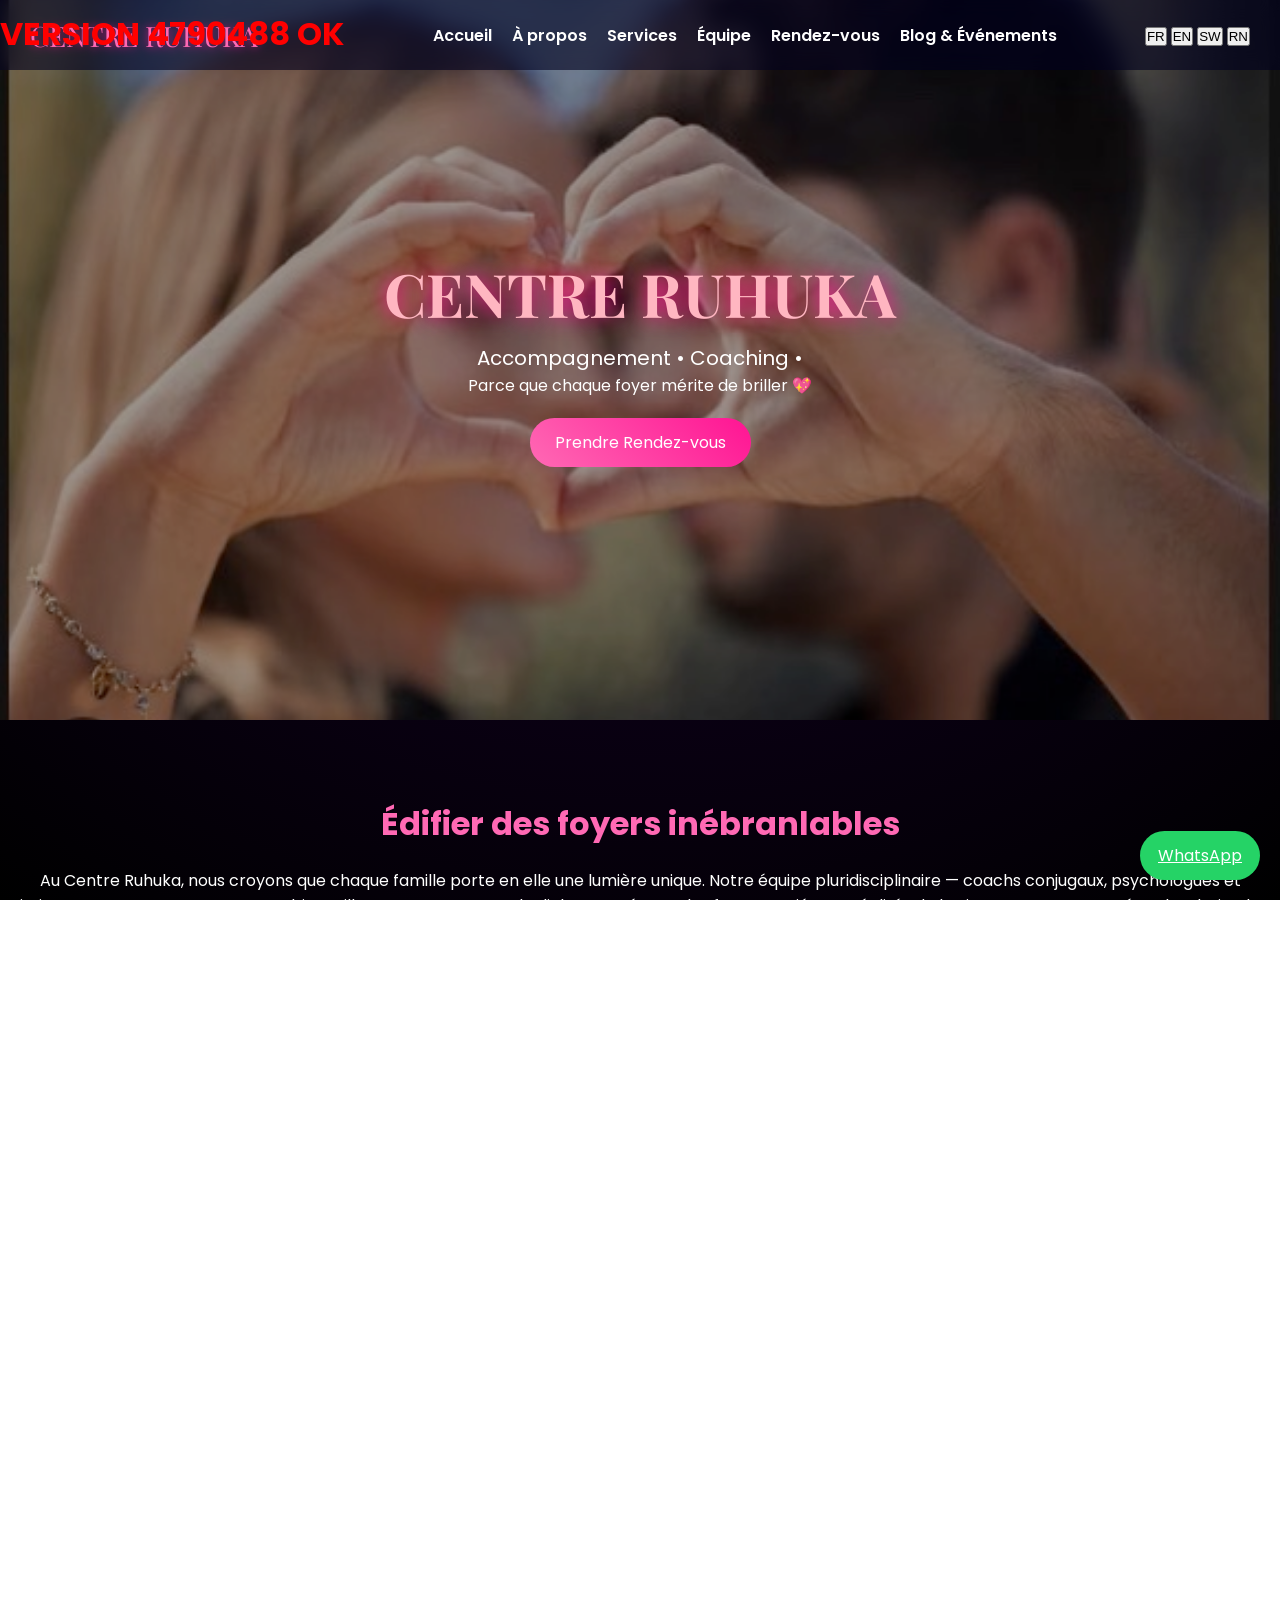
==== index.html @ 12a38047 "test version display" ====
<!DOCTYPE html>
<html lang="fr">
<head>
<meta charset="UTF-8">
<meta name="viewport" content="width=device-width, initial-scale=1.0">
<title data-i18n="page_title">CENTRE_RUHUKA – Le Sanctuaire de l'Amour</title>
<link rel="stylesheet" href="style.css">
<link href="https://fonts.googleapis.com/css2?family=Playfair+Display:wght@700&family=Poppins:wght@400;600&display=swap" rel="stylesheet">
</head>

<body>
<canvas id="particles"></canvas>

<header class="navbar">

  <div class="logo">CENTRE RUHUKA</div>

  <!-- 🍔 HAMBURGER -->
  <div class="hamburger" id="hamburger">
    <span></span>
    <span></span>
    <span></span>
  </div>

  <nav id="nav-menu">
    <ul>
      <li><a href="index.html" data-i18n="nav_home">Accueil</a></li>
      <li><a href="about.html" data-i18n="nav_about">À propos</a></li>
      <li><a href="services.html" data-i18n="nav_services">Services</a></li>
      <li><a href="team.html" data-i18n="nav_team">Équipe</a></li>
      <li><a href="appointment.html" class="btn-nav" data-i18n="nav_appointment">Rendez-vous</a></li>
      <li><a href="blog.html" data-i18n="nav_blog">Blog</a></li>
    </ul>
  </nav>

  <!-- 🌍 LANGUES (INCHANGÉ) -->
  <div class="lang-switch">
    <button onclick="setLang('fr')">FR</button>
    <button onclick="setLang('en')">EN</button>
    <button onclick="setLang('sw')">SW</button>
    <button onclick="setLang('rn')">RN</button>
  </div>

</header>

<section class="hero">
  <img src="images/african-love-hands.jpg" alt="Couple amoureux" class="hero-img">
  <div class="hero-overlay"></div>

  <div class="hero-text">

    <h1 class="romantic-title" data-i18n="hero_title">CENTRE RUHUKA</h1>

    <!-- 💥 IMPORTANT: garde vide mais sécurisé -->
    <p class="typed-text"></p>

    <p class="hero-tagline" data-i18n="hero_tagline"></p>

    <a href="appointment.html" class="btn-primary" data-i18n="hero_button">
      Prendre Rendez-vous
    </a>

  </div>
</section>

<section class="fade-in">
  <h2 data-i18n="intro_title"></h2>
  <p data-i18n="intro_text"></p>

  <h2 data-i18n="intro_why"></h2>
  <p data-i18n="why_us_text"></p>
</section>

<section class="fade-in">
  <h2 data-i18n="services_title"></h2>

  <div class="service-list">
    <div class="service-item">
      <h3 data-i18n="services_marriage"></h3>
      <p data-i18n="services_marriage_text"></p>
    </div>

    <div class="service-item">
      <h3 data-i18n="services_couple"></h3>
      <p data-i18n="services_couple_text"></p>
    </div>

    <div class="service-item">
      <h3 data-i18n="services_reconstruction"></h3>
      <p data-i18n="services_reconstruction_text"></p>
    </div>
  </div>
</section>


<footer>
<div class="socials">
  <a href="https://www.facebook.com/profile.php?id=61569261083594" target="_blank" rel="noopener noreferrer">Facebook</a>
  <a href="https://www.instagram.com/centreruhuka/" target="_blank" rel="noopener noreferrer">Instagram</a>
  <a href="https://x.com/centreruhuka" target="_blank" rel="noopener noreferrer">X</a>
</div>


<p>© 2026 Centre_Ruhuka. Tous droits réservés.</p>
<a href="https://wa.me/25779993164" class="btn-floating">WhatsApp</a>
</footer>

<script src="script.js"></script>
</body>
</html>
<h1 style="color:red;position:fixed;top:10px;z-index:9999">
  VERSION 4790488 OK
</h1>
---- style.css ----
/* =========================
   RESET GLOBAL
========================= */

* {
  margin: 0;
  padding: 0;
  box-sizing: border-box;
}

html, body {
  height: 100%;
  scroll-behavior: smooth;
  overflow-x: hidden;
}

body {
  font-family: 'Poppins', sans-serif;
  background: radial-gradient(circle at top, #1a0033, #000);
  color: white;
  display: flex;
  flex-direction: column;
  animation: pageLoad 0.8s ease-out;
}

main {
  flex: 1;
  margin-top: 80px;
}

/* =========================
   PARTICLES FIX
========================= */

#particles {
  position: fixed;
  top: 0;
  left: 0;
  width: 100%;
  height: 100%;
  z-index: -1;
}

/* =========================
   NAVBAR
========================= */

.navbar {
  position: fixed;
  top: 0;
  width: 100%;
  height: 70px;
  display: flex;
  justify-content: space-between;
  align-items: center;
  padding: 15px 30px;
  background: rgba(0,0,30,0.6);
  backdrop-filter: blur(10px);
  z-index: 1000;
}

.logo {
  font-family: 'Playfair Display', serif;
  font-size: 28px;
  color: #ff69b4;
  text-shadow: 0 0 10px #ff1493;
}

.navbar ul {
  display: flex;
  gap: 20px;
  list-style: none;
}

.navbar a {
  color: white;
  text-decoration: none;
  font-weight: 600;
  position: relative;
}

/* hover underline */
.navbar a::after {
  content: "";
  position: absolute;
  bottom: -3px;
  left: 0;
  width: 0%;
  height: 2px;
  background: #ff69b4;
  transition: 0.3s;
}

.navbar a:hover::after {
  width: 100%;
}

/* =========================
   HERO
========================= */

.hero {
  position: relative;
  min-height: 80vh;
  display: flex;
  align-items: center;
  justify-content: center;
  overflow: hidden;
}

.hero-img {
  position: absolute;
  width: 100%;
  height: 100%;
  object-fit: cover;
  z-index: 1;
}

.hero-overlay {
  position: absolute;
  width: 100%;
  height: 100%;
  background: rgba(0,0,0,0.4);
  z-index: 2;
}

.hero-text {
  position: relative;
  z-index: 3;
  text-align: center;
  padding: 20px;
  animation: heroFade 1.2s ease-out;
}

.romantic-title {
  font-size: 60px;
  font-family: 'Playfair Display', serif;
  color: #ffb6c1;
  text-shadow: 0 0 20px #ff1493;
  animation: glow 2s infinite alternate;
}

.typed-text {
  font-size: 20px;
  margin-top: 10px;
}

/* =========================
   BUTTONS
========================= */

.btn-primary {
  display: inline-block;
  margin-top: 20px;
  padding: 12px 25px;
  background: linear-gradient(45deg, #ff69b4, #ff1493);
  border-radius: 50px;
  color: white;
  text-decoration: none;
  transition: 0.3s;
}

.btn-primary:hover {
  transform: scale(1.05);
}

/* =========================
   SECTIONS
========================= */

section {
  padding: 80px 20px;
  text-align: center;
}

h2 {
  font-size: 32px;
  color: #ff69b4;
  margin-bottom: 20px;
}

/* =========================
   CARDS (SERVICES / BLOG / TEAM)
========================= */

.service-list,
.team-list,
.blog-container {
  display: flex;
  gap: 20px;
  justify-content: center;
  flex-wrap: wrap;
}

.service-item,
.blog-card,
.team-member {
  background: rgba(255,255,255,0.05);
  backdrop-filter: blur(10px);
  border-radius: 15px;
  padding: 20px;
  transition: 0.4s;
}

.service-item:hover,
.blog-card:hover,
.team-member:hover {
  transform: translateY(-10px);
  box-shadow: 0 20px 40px rgba(255,20,147,0.4);
}

/* =========================
   TEAM
========================= */

.team-member {
  width: 220px;
  text-align: center;
}

.team-member img {
  width: 150px;
  height: 150px;
  border-radius: 50%;
  object-fit: cover;
  border: 3px solid #ff69b4;
  transition: 0.5s;
}

.team-member:hover img {
  transform: scale(1.1);
}

/* =========================
   FORM
========================= */

.appointment-form {
  max-width: 500px;
  margin: auto;
  display: flex;
  flex-direction: column;
  gap: 12px;
}

input, select, textarea {
  padding: 12px;
  border-radius: 8px;
  border: none;
  outline: none;
}

.appointment-form button {
  background: #ff1493;
  color: white;
  padding: 12px;
  border-radius: 30px;
  border: none;
  cursor: pointer;
}

/* =========================
   FOOTER
========================= */

footer {
  text-align: center;
  padding: 30px;
  background: rgba(0,0,20,0.8);
  margin-top: 50px;
}

/* =========================
   WHATSAPP BUTTON
========================= */

.btn-floating {
  position: fixed;
  bottom: 20px;
  right: 20px;
  background: #25D366;
  padding: 12px 18px;
  border-radius: 50px;
  color: white;
  animation: pulse 1.5s infinite;
}

/* =========================
   ANIMATIONS
========================= */

@keyframes glow {
  from { text-shadow: 0 0 10px #ff1493; }
  to { text-shadow: 0 0 25px #ff69b4; }
}

@keyframes heroFade {
  from { opacity: 0; transform: translateY(40px); }
  to { opacity: 1; transform: translateY(0); }
}

@keyframes pageLoad {
  from { opacity: 0; transform: scale(1.02); }
  to { opacity: 1; transform: scale(1); }
}

@keyframes pulse {
  0% { transform: scale(1); }
  50% { transform: scale(1.1); }
  100% { transform: scale(1); }
}

/* =========================
   MOBILE
========================= */

@media (max-width: 768px) {

  .navbar ul {
    flex-direction: column;
    display: none;
  }

  .romantic-title {
    font-size: 32px;
  }

  .service-list,
  .team-list,
  .blog-container {
    flex-direction: column;
    align-items: center;
  }

  section {
    padding: 50px 20px;
  }
}
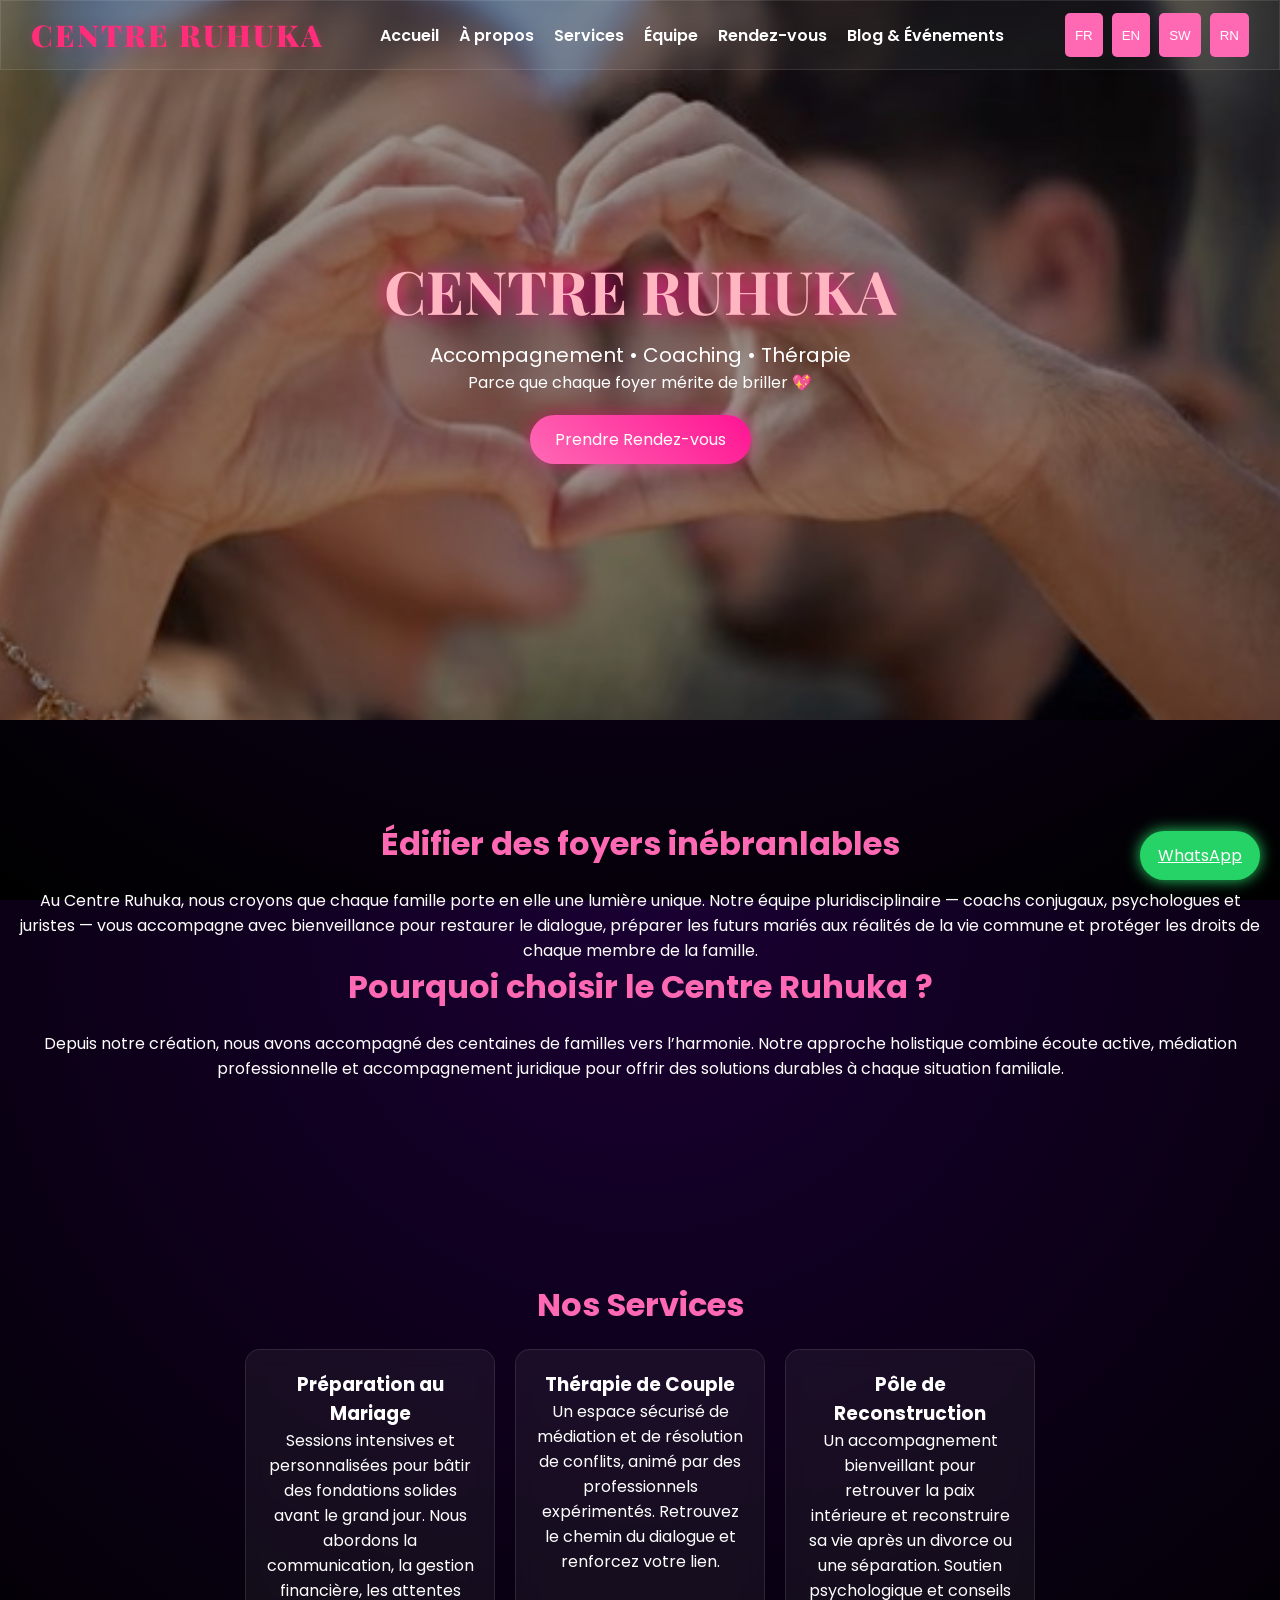
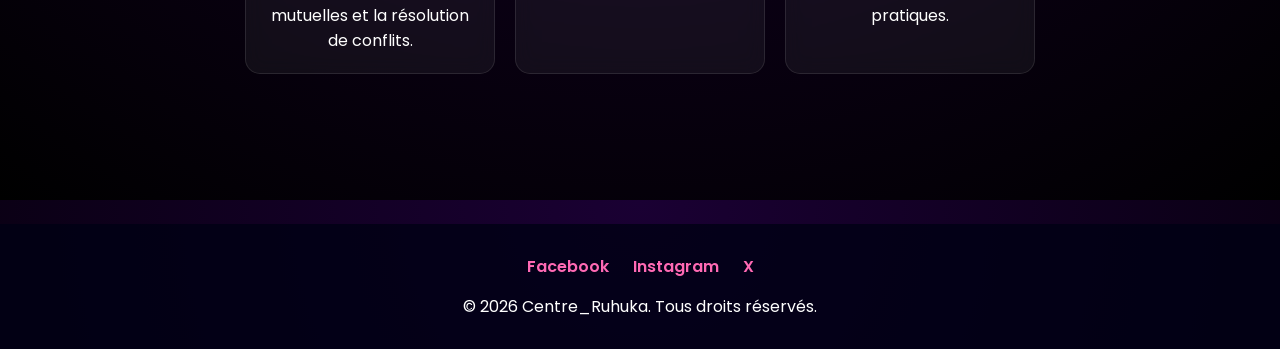
==== commit f92c253e: "remove test version" ====
--- a/index.html
+++ b/index.html
@@ -108,6 +108,3 @@
 <script src="script.js"></script>
 </body>
 </html>
-<h1 style="color:red;position:fixed;top:10px;z-index:9999">
-  VERSION 4790488 OK
-</h1>
--- a/style.css
+++ b/style.css
@@ -1,37 +1,4 @@
-/* =========================
-   RESET GLOBAL
-========================= */
-
-* {
-  margin: 0;
-  padding: 0;
-  box-sizing: border-box;
-}
-
-html, body {
-  height: 100%;
-  scroll-behavior: smooth;
-  overflow-x: hidden;
-}
-
-body {
-  font-family: 'Poppins', sans-serif;
-  background: radial-gradient(circle at top, #1a0033, #000);
-  color: white;
-  display: flex;
-  flex-direction: column;
-  animation: pageLoad 0.8s ease-out;
-}
-
-main {
-  flex: 1;
-  margin-top: 80px;
-}
-
-/* =========================
-   PARTICLES FIX
-========================= */
-
+/* FIX CANVAS GAP */
 #particles {
   position: fixed;
   top: 0;
@@ -39,83 +6,124 @@
   width: 100%;
   height: 100%;
   z-index: -1;
-}
-
-/* =========================
-   NAVBAR
-========================= */
-
-.navbar {
-  position: fixed;
-  top: 0;
-  width: 100%;
+}.navbar {
   height: 70px;
-  display: flex;
-  justify-content: space-between;
-  align-items: center;
-  padding: 15px 30px;
-  background: rgba(0,0,30,0.6);
-  backdrop-filter: blur(10px);
-  z-index: 1000;
-}
-
-.logo {
-  font-family: 'Playfair Display', serif;
-  font-size: 28px;
-  color: #ff69b4;
-  text-shadow: 0 0 10px #ff1493;
-}
-
-.navbar ul {
-  display: flex;
-  gap: 20px;
-  list-style: none;
-}
-
-.navbar a {
-  color: white;
-  text-decoration: none;
-  font-weight: 600;
-  position: relative;
-}
-
-/* hover underline */
-.navbar a::after {
-  content: "";
-  position: absolute;
-  bottom: -3px;
-  left: 0;
-  width: 0%;
-  height: 2px;
-  background: #ff69b4;
-  transition: 0.3s;
-}
-
-.navbar a:hover::after {
-  width: 100%;
-}
-
-/* =========================
-   HERO
-========================= */
-
+}/* RESET */
+*{
+  margin:0;
+  padding:0;
+  box-sizing:border-box;
+}
+
+body{
+  font-family:'Poppins',sans-serif;
+  background: radial-gradient(circle at top, #1a0033, #000);
+  color:white;
+  overflow-x:hidden;
+}
+html, body{
+  height:100%;
+}
+
+body{
+  display:flex;
+  flex-direction:column;
+}
+main{
+  flex:1;
+}
+
+/* NAVBAR */
+.navbar{
+  position:fixed;
+  top:0;
+  width:100%;
+  display:flex;
+  justify-content:space-between;
+  align-items:center;
+  padding:15px 30px;
+  backdrop-filter:blur(10px);
+  background:rgba(0,0,30,0.6);
+  z-index:1000;
+}
+
+.logo{
+  font-family:'Playfair Display',serif;
+  font-size:28px;
+  color:#ff69b4;
+  text-shadow:0 0 10px #ff1493;
+}
+
+.navbar ul{
+  display:flex;
+  gap:20px;
+  list-style:none;
+}
+
+.navbar a{
+  color:white;
+  text-decoration:none;
+  font-weight:600;
+  position:relative;
+  transition:0.4s;
+}
+
+/* LIGHT EFFECT */
+.navbar a::before{
+  content:'';
+  position:absolute;
+  width:0%;
+  height:100%;
+  left:0;
+  top:0;
+  background:linear-gradient(120deg,transparent,rgba(255,105,180,0.6),transparent);
+  transition:0.4s;
+}
+
+.navbar a:hover::before{
+  width:100%;
+}
+
+.navbar a:hover{
+  color:#ff69b4;
+  text-shadow:0 0 10px #ff1493;
+}
+
+/* LANG */
+.lang-switch button{
+  margin-left:5px;
+  padding:5px 10px;
+  border:none;
+  border-radius:5px;
+  background:#ff69b4;
+  color:white;
+  cursor:pointer;
+}
+
+/* HERO */
+/* HERO SAFE FIX */
 .hero {
   position: relative;
-  min-height: 80vh;
+  width: 100%;
+  min-height: 80vh; /* 🔥 pas 100vh (évite bug) */
   display: flex;
   align-items: center;
   justify-content: center;
   overflow: hidden;
 }
 
+/* IMAGE */
 .hero-img {
   position: absolute;
+  top: 0;
+  left: 0;
   width: 100%;
   height: 100%;
   object-fit: cover;
   z-index: 1;
 }
 
+/* OVERLAY */
 .hero-overlay {
   position: absolute;
   width: 100%;
@@ -124,215 +132,1163 @@
   z-index: 2;
 }
 
+/* TEXTE */
 .hero-text {
   position: relative;
   z-index: 3;
   text-align: center;
+  color: white;
   padding: 20px;
-  animation: heroFade 1.2s ease-out;
-}
-
-.romantic-title {
-  font-size: 60px;
-  font-family: 'Playfair Display', serif;
-  color: #ffb6c1;
-  text-shadow: 0 0 20px #ff1493;
-  animation: glow 2s infinite alternate;
-}
-
-.typed-text {
-  font-size: 20px;
-  margin-top: 10px;
-}
-
-/* =========================
-   BUTTONS
-========================= */
-
+}
+
+.romantic-title{
+  font-size:60px;
+  font-family:'Playfair Display',serif;
+  color:#ffb6c1;
+  text-shadow:0 0 20px #ff1493;
+}
+
+.typed-text{
+  font-size:20px;
+  margin-top:10px;
+}
+
+/* BUTTON */
+.btn-primary{
+  display:inline-block;
+  margin-top:20px;
+  padding:12px 25px;
+  background:linear-gradient(45deg,#ff69b4,#ff1493);
+  border-radius:50px;
+  color:white;
+  text-decoration:none;
+  transition:0.3s;
+  box-shadow:0 0 15px rgba(255,20,147,0.5);
+}
+
+.btn-primary:hover{
+  transform:scale(1.1);
+  box-shadow:0 0 30px rgba(255,20,147,1);
+}
+
+/* SECTIONS */
+section{
+  padding:100px 20px;
+  text-align:center;
+}
+
+h2{
+  font-size:32px;
+  color:#ff69b4;
+  margin-bottom:20px;
+}
+
+/* SERVICES */
+.service-list{
+  display:flex;
+  gap:20px;
+  justify-content:center;
+  flex-wrap:wrap;
+}
+
+.service-item{
+  background:rgba(255,105,180,0.1);
+  padding:20px;
+  border-radius:15px;
+  width:250px;
+  transition:0.3s;
+}
+
+.service-item:hover{
+  transform:translateY(-10px);
+  box-shadow:0 0 20px #ff1493;
+}
+
+/* TEAM */
+.team-list{
+  display:flex;
+  gap:20px;
+  flex-wrap:wrap;
+  justify-content:center;
+}
+
+.team-member{
+  width:200px;
+}
+
+.team-member img{
+  width:150px;
+  height:150px;
+  border-radius:50%;
+  object-fit:cover;
+  border:3px solid #ff69b4;
+  box-shadow:0 0 15px #ff1493;
+}
+
+.team-member h3{
+  margin-top:10px;
+  color:#ffb6c1;
+}
+
+/* FORM */
+.appointment-form{
+  max-width:500px;
+  margin:auto;
+  display:flex;
+  flex-direction:column;
+  gap:10px;
+}
+
+.appointment-form input,
+.appointment-form select,
+.appointment-form textarea{
+  padding:10px;
+  border-radius:8px;
+  border:none;
+}
+
+.appointment-form button{
+  background:#ff1493;
+  color:white;
+  padding:12px;
+  border:none;
+  border-radius:30px;
+}
+
+/* FOOTER */
+footer{
+  text-align:center;
+  padding:20px;
+}
+
+/* SOCIAL */
+.socials a{
+  margin:0 10px;
+  color:#ff69b4;
+}
+
+/* WHATSAPP */
+.btn-floating{
+  position:fixed;
+  bottom:20px;
+  right:20px;
+  background:#25D366;
+  padding:12px 18px;
+  border-radius:50px;
+  color:white;
+  animation:pulse 1.5s infinite;
+}
+
+@keyframes pulse{
+  0%{transform:scale(1);}
+  50%{transform:scale(1.1);}
+  100%{transform:scale(1);}
+}
+
+/* MOBILE */
+@media(max-width:768px){
+  .navbar ul{
+    flex-direction:column;
+  }
+
+  .romantic-title{
+    font-size:35px;
+  }
+
+  .service-list,
+  .team-list{
+    flex-direction:column;
+    align-items:center;
+  }
+}
+footer{
+  text-align:center;
+  padding:30px 20px;
+  background:rgba(0,0,20,0.8);
+  margin-top:50px;
+}
+
+.socials{
+  margin-bottom:15px;
+}
+
+.socials a{
+  margin:0 10px;
+  color:#ff69b4;
+  text-decoration:none;
+  font-weight:600;
+  transition:0.3s;
+}
+
+.socials a:hover{
+  color:white;
+  text-shadow:0 0 10px #ff1493;
+}
+html, body{
+  height:100%;
+}
+
+body{
+  display:flex;
+  flex-direction:column;
+}
+
+main{
+  flex:1;
+}
+.team-member img{
+  transition:0.4s;
+}
+
+.team-member img:hover{
+  transform:scale(1.2);
+  box-shadow:0 0 20px #ff1493;
+}
+@media(max-width:768px){
+
+.navbar{
+  flex-direction:column;
+  gap:10px;
+}
+
+.navbar ul{
+  flex-direction:column;
+  align-items:center;
+}
+
+.service-list,
+.team-list{
+  flex-direction:column;
+  align-items:center;
+}
+
+}
+.appointment-form{
+  max-width:500px;
+  margin:auto;
+  display:flex;
+  flex-direction:column;
+  gap:12px;
+}
+
+.appointment-form input,
+.appointment-form select,
+.appointment-form textarea{
+  padding:12px;
+  border-radius:8px;
+  border:none;
+  outline:none;
+}
+
+.appointment-form button{
+  background:#ff1493;
+  color:white;
+  padding:12px;
+  border:none;
+  border-radius:30px;
+  cursor:pointer;
+  transition:0.3s;
+}
+
+.appointment-form button:hover{
+  transform:scale(1.05);
+  background:#ff69b4;
+}
+.team-list{
+  display:flex;
+  gap:30px;
+  flex-wrap:wrap;
+  justify-content:center;
+}
+
+.team-member{
+  background:rgba(255,105,180,0.08);
+  padding:20px;
+  border-radius:20px;
+  width:220px;
+  text-align:center;
+  transition:0.4s;
+  backdrop-filter:blur(10px);
+}
+
+.team-member:hover{
+  transform:translateY(-10px) scale(1.03);
+  box-shadow:0 0 25px #ff1493;
+}
+
+/* IMAGE STYLE */
+.team-img{
+  overflow:hidden;
+  border-radius:50%;
+  width:150px;
+  height:150px;
+  margin:auto;
+}
+
+.team-img img{
+  width:100%;
+  height:100%;
+  object-fit:cover;
+  transition:0.5s;
+}
+
+/* 🔥 HOVER ZOOM */
+.team-member:hover img{
+  transform:scale(1.2);
+}
+
+/* NAME */
+.team-member h3{
+  margin-top:15px;
+  color:#ffb6c1;
+}
+
+/* TEXT */
+.team-member p{
+  font-size:14px;
+  opacity:0.9;
+}
+.blog-container{
+  display:flex;
+  gap:20px;
+  flex-wrap:wrap;
+  justify-content:center;
+  margin-top:30px;
+}
+
+.blog-card{
+  background:rgba(255,105,180,0.08);
+  padding:20px;
+  border-radius:15px;
+  width:250px;
+  transition:0.4s;
+  backdrop-filter:blur(10px);
+}
+
+.blog-card:hover{
+  transform:translateY(-10px);
+  box-shadow:0 0 20px #ff1493;
+}
+
+.blog-card h3{
+  color:#ffb6c1;
+  margin-bottom:10px;
+}
+
+.blog-card p{
+  font-size:14px;
+  opacity:0.9;
+}
+/* =========================
+   ✨ FADE IN ANIMATION
+========================= */
+
+.fade-in{
+  opacity:0;
+  transform:translateY(30px);
+  transition:all 0.8s ease-out;
+}
+
+.fade-in.show{
+  opacity:1;
+  transform:translateY(0);
+}
+
+/* =========================
+   🌟 SMOOTH PAGE EFFECT
+========================= */
+
+html{
+  scroll-behavior:smooth;
+}
+
+/* =========================
+   💎 HOVER GLOBAL EFFECT
+========================= */
+
+.service-item,
+.blog-card,
+.team-member{
+  transition:0.4s ease;
+}
+
+/* glow effect */
+.service-item:hover,
+.blog-card:hover,
+.team-member:hover{
+  transform:translateY(-10px) scale(1.03);
+  box-shadow:0 0 25px rgba(255,20,147,0.6);
+}
+
+/* =========================
+   ⚡ BUTTON ANIMATION
+========================= */
+
+button, .btn-primary{
+  transition:0.3s ease;
+}
+
+button:hover, .btn-primary:hover{
+  transform:scale(1.05);
+}
+
+/* =========================
+   💖 FLOATING WHATSAPP PULSE
+========================= */
+
+.btn-floating{
+  animation:pulse 1.5s infinite;
+}
+
+@keyframes pulse{
+  0%{transform:scale(1);}
+  50%{transform:scale(1.1);}
+  100%{transform:scale(1);}
+}
+/* =========================
+   🌟 GLOBAL SMOOTHNESS
+========================= */
+
+html{
+  scroll-behavior:smooth;
+}
+
+/* =========================
+   ✨ PAGE LOAD ANIMATION
+========================= */
+
+body{
+  animation:pageLoad 0.8s ease-out;
+}
+
+@keyframes pageLoad{
+  from{
+    opacity:0;
+    transform:scale(1.02);
+  }
+  to{
+    opacity:1;
+    transform:scale(1);
+  }
+}
+
+/* =========================
+   💎 HERO ANIMATION
+========================= */
+
+.hero-text{
+  animation:heroFade 1.2s ease-out;
+}
+
+@keyframes heroFade{
+  from{
+    opacity:0;
+    transform:translateY(40px);
+  }
+  to{
+    opacity:1;
+    transform:translateY(0);
+  }
+}
+
+/* =========================
+   🔥 FLOATING TITLE EFFECT
+========================= */
+
+.romantic-title{
+  animation:floatTitle 3s ease-in-out infinite;
+}
+
+@keyframes floatTitle{
+  0%{transform:translateY(0px);}
+  50%{transform:translateY(-10px);}
+  100%{transform:translateY(0px);}
+}
+
+/* =========================
+   💖 GLASS CARD WOW
+========================= */
+
+.service-item,
+.blog-card,
+.team-member{
+  backdrop-filter:blur(10px);
+  transition:0.4s;
+  transform:translateY(0);
+}
+
+.service-item:hover,
+.blog-card:hover,
+.team-member:hover{
+  transform:translateY(-12px) scale(1.03);
+  box-shadow:0 10px 30px rgba(255,20,147,0.4);
+}
+
+/* =========================
+   ⚡ BUTTON WOW EFFECT
+========================= */
+
+.btn-primary,
+button{
+  position:relative;
+  overflow:hidden;
+}
+
+.btn-primary::after,
+button::after{
+  content:"";
+  position:absolute;
+  width:0%;
+  height:100%;
+  top:0;
+  left:0;
+  background:rgba(255,255,255,0.2);
+  transition:0.4s;
+}
+
+.btn-primary:hover::after,
+button:hover::after{
+  width:100%;
+}
+
+/* =========================
+   🌈 NAV LINK EFFECT
+========================= */
+
+.navbar a{
+  position:relative;
+}
+
+.navbar a::after{
+  content:"";
+  position:absolute;
+  width:0%;
+  height:2px;
+  bottom:-3px;
+  left:0;
+  background:#ff69b4;
+  transition:0.3s;
+}
+
+.navbar a:hover::after{
+  width:100%;
+}
+
+/* =========================
+   💫 FLOATING WHATSAPP
+========================= */
+
+.btn-floating{
+  animation:pulse 1.5s infinite;
+  box-shadow:0 0 15px #25D366;
+}
+
+@keyframes pulse{
+  0%{transform:scale(1);}
+  50%{transform:scale(1.1);}
+  100%{transform:scale(1);}
+}
+.fade-in{
+  opacity:0;
+  transform:translateY(40px);
+  transition:all 0.8s ease;
+}
+
+.fade-in.show{
+  opacity:1;
+  transform:translateY(0);
+}
+/* =========================
+   🖼️ IMAGE HOVER ZOOM PREMIUM
+========================= */
+
+.team-member img,
+.blog-card img{
+  transition:transform 0.5s ease, box-shadow 0.5s ease;
+  cursor:pointer;
+}
+
+.team-member img:hover,
+.blog-card img:hover{
+  transform:scale(1.1);
+  box-shadow:0 10px 30px rgba(255,20,147,0.6);
+}
+/* =========================
+   💎 GLASS EFFECT
+========================= */
+
+.navbar,
+.service-item,
+.blog-card,
+.team-member{
+  background:rgba(255,255,255,0.05);
+  backdrop-filter:blur(10px);
+  border:1px solid rgba(255,255,255,0.1);
+}
+/* =========================
+   ✨ ANIMATION PREMIUM
+========================= */
+
+.fade-in{
+  opacity:0;
+  transform:translateY(40px);
+  transition:all 0.8s ease;
+}
+
+.fade-in.show{
+  opacity:1;
+  transform:translateY(0);
+}
+/* =========================
+   🔥 TITRE ANIMATION
+========================= */
+
+.romantic-title{
+  animation:glow 2s infinite alternate;
+}
+
+@keyframes glow{
+  from{
+    text-shadow:0 0 10px #ff1493;
+  }
+  to{
+    text-shadow:0 0 25px #ff69b4, 0 0 40px #ff1493;
+  }
+}
+.service-item,
+.blog-card{
+  transition:transform 0.4s ease, box-shadow 0.4s ease;
+}
+
+.service-item:hover,
+.blog-card:hover{
+  transform:translateY(-10px) scale(1.02);
+  box-shadow:0 20px 40px rgba(255,20,147,0.4);
+}
+html{
+  scroll-behavior:smooth;
+}
+.hero img{
+  transform:scale(1.1);
+  transition:transform 5s ease;
+}
+
+.hero:hover img{
+  transform:scale(1.2);
+}
+/* =========================
+   💎 PREMIUM UI EFFECT
+========================= */
+
+/* Smooth scroll global */
+html {
+  scroll-behavior: smooth;
+}
+
+/* Fade + slide luxe */
+.fade-in {
+  opacity: 0;
+  transform: translateY(40px) scale(0.98);
+  transition: all 0.8s cubic-bezier(0.25, 0.8, 0.25, 1);
+}
+
+.fade-in.show {
+  opacity: 1;
+  transform: translateY(0) scale(1);
+}
+
+/* Cards premium */
+.service-card,
+.blog-card,
+.team-card {
+  transition: all 0.4s ease;
+  border-radius: 20px;
+}
+
+.service-card:hover,
+.blog-card:hover,
+.team-card:hover {
+  transform: translateY(-10px) scale(1.02);
+  box-shadow: 0 20px 60px rgba(0,0,0,0.15);
+}
+
+/* Bouton luxe */
 .btn-primary {
-  display: inline-block;
-  margin-top: 20px;
-  padding: 12px 25px;
-  background: linear-gradient(45deg, #ff69b4, #ff1493);
-  border-radius: 50px;
-  color: white;
-  text-decoration: none;
-  transition: 0.3s;
+  transition: all 0.3s ease;
+  border-radius: 30px;
 }
 
 .btn-primary:hover {
   transform: scale(1.05);
-}
-
-/* =========================
-   SECTIONS
-========================= */
-
-section {
-  padding: 80px 20px;
-  text-align: center;
-}
-
-h2 {
-  font-size: 32px;
-  color: #ff69b4;
-  margin-bottom: 20px;
-}
-
-/* =========================
-   CARDS (SERVICES / BLOG / TEAM)
-========================= */
-
-.service-list,
-.team-list,
-.blog-container {
+  box-shadow: 0 10px 30px rgba(255,105,180,0.4);
+}
+
+/* Image hover zoom */
+.team-card img {
+  transition: transform 0.5s ease;
+}
+
+.team-card:hover img {
+  transform: scale(1.1);
+}
+
+/* Hero texte animation */
+.hero-text {
+  animation: fadeHero 1.5s ease forwards;
+}
+
+@keyframes fadeHero {
+  from {
+    opacity: 0;
+    transform: translateY(40px);
+  }
+  to {
+    opacity: 1;
+    transform: translateY(0);
+  }
+}
+/* =========================
+   📱 MOBILE RESPONSIVE PRO
+========================= */
+
+@media (max-width: 768px){
+
+  /* HERO */
+  .hero {
+    height: 90vh;
+  }
+
+  .hero-text {
+    padding: 20px;
+    text-align: center;
+  }
+
+  .romantic-title {
+    font-size: 28px;
+  }
+
+  .typed-text {
+    font-size: 16px;
+  }
+
+  .hero-tagline {
+    font-size: 14px;
+  }
+
+  .btn-primary {
+    padding: 12px 20px;
+    font-size: 14px;
+  }
+
+  /* NAVBAR */
+  header {
+    padding: 10px 15px;
+  }
+
+  nav ul {
+    display: none; /* on prépare menu mobile */
+  }
+
+  /* SECTIONS */
+  section {
+    padding: 40px 20px;
+  }
+
+  h2 {
+    font-size: 22px;
+  }
+
+  /* CARDS (services, blog, team) */
+  .services-container,
+  .blog-container,
+  .team-container {
+    display: flex;
+    flex-direction: column;
+    gap: 20px;
+  }
+
+  .service-card,
+  .blog-card,
+  .team-card {
+    width: 100%;
+  }
+
+  /* FORM */
+  form {
+    display: flex;
+    flex-direction: column;
+    gap: 10px;
+  }
+
+  input, select, textarea {
+    width: 100%;
+    font-size: 14px;
+  }
+
+}
+
+/* =========================
+   📱 EXTRA SMALL DEVICES
+========================= */
+
+@media (max-width: 480px){
+
+  .romantic-title {
+    font-size: 22px;
+  }
+
+  .typed-text {
+    font-size: 14px;
+  }
+
+  .hero-tagline {
+    font-size: 13px;
+  }
+
+  .btn-primary {
+    font-size: 13px;
+  }
+
+}
+img {
+  max-width: 100%;
+  height: auto;
+}
+button, a {
+  min-height: 44px;
+}
+body {
+  overflow-x: hidden;
+}
+/* =========================
+   🚀 FIX ESPACEMENT HEADER HERO
+========================= */
+
+
+/* =========================
+   💎 HEADER PREMIUM LUXE
+========================= */
+
+header {
+  position: fixed;
+  top: 0;
+  left: 0;
+  width: 100%;
+  z-index: 1000;
+
   display: flex;
-  gap: 20px;
   justify-content: center;
-  flex-wrap: wrap;
-}
-
-.service-item,
-.blog-card,
-.team-member {
-  background: rgba(255,255,255,0.05);
-  backdrop-filter: blur(10px);
-  border-radius: 15px;
-  padding: 20px;
-  transition: 0.4s;
-}
-
-.service-item:hover,
-.blog-card:hover,
-.team-member:hover {
-  transform: translateY(-10px);
-  box-shadow: 0 20px 40px rgba(255,20,147,0.4);
-}
-
-/* =========================
-   TEAM
-========================= */
-
-.team-member {
-  width: 220px;
-  text-align: center;
-}
-
-.team-member img {
-  width: 150px;
-  height: 150px;
-  border-radius: 50%;
-  object-fit: cover;
-  border: 3px solid #ff69b4;
-  transition: 0.5s;
-}
-
-.team-member:hover img {
-  transform: scale(1.1);
-}
-
-/* =========================
-   FORM
-========================= */
-
-.appointment-form {
-  max-width: 500px;
-  margin: auto;
+  align-items: center;
+
+  padding: 15px 30px;
+
+  background: rgba(255, 255, 255, 0.6);
+  backdrop-filter: blur(15px);
+  -webkit-backdrop-filter: blur(15px);
+
+  border-bottom: 1px solid rgba(0,0,0,0.05);
+
+  transition: all 0.3s ease;
+}
+
+/* LOGO */
+header .logo {
+  font-weight: bold;
+  font-size: 20px;
+  color: #222;
+  letter-spacing: 1px;
+}
+
+/* NAV */
+header nav ul {
   display: flex;
-  flex-direction: column;
-  gap: 12px;
-}
-
-input, select, textarea {
-  padding: 12px;
-  border-radius: 8px;
-  border: none;
-  outline: none;
-}
-
-.appointment-form button {
-  background: #ff1493;
+  gap: 25px;
+  list-style: none;
+  margin: 0;
+  padding: 0;
+}
+
+header nav ul li a {
+  text-decoration: none;
+  color: #333;
+  font-weight: 500;
+  transition: 0.3s;
+}
+
+header nav ul li a:hover {
+  color: #ff4d8d;
+}
+
+/* BUTTON LANG / CTA */
+header .cta {
+  padding: 8px 16px;
+  border-radius: 20px;
+  background: linear-gradient(135deg, #ff4d8d, #ff8fb3);
   color: white;
-  padding: 12px;
-  border-radius: 30px;
-  border: none;
-  cursor: pointer;
-}
-
-/* =========================
-   FOOTER
-========================= */
-
-footer {
-  text-align: center;
-  padding: 30px;
-  background: rgba(0,0,20,0.8);
-  margin-top: 50px;
-}
-
-/* =========================
-   WHATSAPP BUTTON
-========================= */
-
-.btn-floating {
+  font-weight: bold;
+  transition: 0.3s;
+}
+
+header .cta:hover {
+  transform: scale(1.05);
+}
+
+/* =========================
+   🔥 HEADER SCROLL EFFECT
+========================= */
+
+header.scrolled {
+  background: rgba(255, 255, 255, 0.9);
+  box-shadow: 0 10px 30px rgba(0,0,0,0.08);
+}
+
+header {
   position: fixed;
-  bottom: 20px;
-  right: 20px;
-  background: #25D366;
-  padding: 12px 18px;
-  border-radius: 50px;
-  color: white;
-  animation: pulse 1.5s infinite;
-}
-
-/* =========================
-   ANIMATIONS
-========================= */
-
-@keyframes glow {
-  from { text-shadow: 0 0 10px #ff1493; }
-  to { text-shadow: 0 0 25px #ff69b4; }
-}
-
-@keyframes heroFade {
-  from { opacity: 0; transform: translateY(40px); }
-  to { opacity: 1; transform: translateY(0); }
-}
-
-@keyframes pageLoad {
-  from { opacity: 0; transform: scale(1.02); }
-  to { opacity: 1; transform: scale(1); }
-}
-
-@keyframes pulse {
-  0% { transform: scale(1); }
-  50% { transform: scale(1.1); }
-  100% { transform: scale(1); }
-}
-
-/* =========================
-   MOBILE
-========================= */
-
-@media (max-width: 768px) {
-
-  .navbar ul {
-    flex-direction: column;
-    display: none;
-  }
-
-  .romantic-title {
-    font-size: 32px;
-  }
-
+}
+
+body {
+  padding-top: 0;
+
+}
+header .logo {
+  font-size: 26px;
+  font-weight: 900;
+  color: #0f0f0f;
+
+  letter-spacing: 2px;
+
+  text-shadow:
+    0 1px 0 #fff,
+    0 2px 10px rgba(0,0,0,0.15);
+}
+/* =========================
+   💎 LOGO / TITRE ULTRA PRO
+========================= */
+
+header .logo,
+.header .logo,
+.navbar .logo,
+.main-header .logo {
+  font-size: 30px;
+  font-weight: 900;
+  letter-spacing: 2px;
+
+  color: #ff2d7a; /* rose premium */
+  
+  text-transform: uppercase;
+
+  display: flex;
+  align-items: center;
+
+  text-shadow: 
+    0 2px 10px rgba(255, 45, 122, 0.25),
+    0 2px 20px rgba(0, 0, 0, 0.1);
+
+  transition: all 0.3s ease;
+}
+
+/* Effet hover luxe */
+header .logo:hover {
+  transform: scale(1.05);
+  color: #ff4d9d;
+  text-shadow: 0 0 20px rgba(255, 77, 157, 0.6);
+
+}
+main{
+  margin-top:80px; /* hauteur du header */
+}
+/* =========================
+   🍔 HAMBURGER MENU PRO
+========================= */
+
+/* cacher hamburger desktop */
+.hamburger{
+  display:none;
+  flex-direction:column;
+  cursor:pointer;
+  gap:5px;
+}
+
+.hamburger span{
+  width:25px;
+  height:3px;
+  background:white;
+  transition:0.3s;
+}
+
+/* MOBILE */
+@media (max-width:768px){
+
+  /* show hamburger */
+  .hamburger{
+    display:flex;
+  }
+
+  /* cache menu */
+  nav{
+    position:fixed;
+    top:70px;
+    right:-100%;
+    width:100%;
+    height:100vh;
+    background:rgba(0,0,30,0.95);
+    backdrop-filter:blur(10px);
+    transition:0.4s;
+    display:flex;
+    justify-content:center;
+    align-items:center;
+  }
+
+  nav ul{
+    flex-direction:column;
+    gap:25px;
+    text-align:center;
+  }
+
+  nav ul li a{
+    font-size:20px;
+  }
+
+  /* menu ouvert */
+  nav.active{
+    right:0;
+  }
+
+  /* animation burger */
+  .hamburger.active span:nth-child(1){
+    transform:rotate(45deg) translate(5px,5px);
+  }
+
+  .hamburger.active span:nth-child(2){
+    opacity:0;
+  }
+
+  .hamburger.active span:nth-child(3){
+    transform:rotate(-45deg) translate(6px,-6px);
+  }
+
+}
+/* =========================
+   📱 MOBILE RESPONSIVE CLEAN
+========================= */
+
+@media (max-width:768px){
+
+  html, body{
+    width:100%;
+    overflow-x:hidden;
+  }
+
+  body{
+    padding-top:70px;
+  }
+
+  /* HEADER */
+  .navbar{
+    padding:15px;
+    flex-direction:row;
+    justify-content:space-between;
+    align-items:center;
+  }
+
+  .logo{
+    font-size:20px;
+  }
+
+  /* HAMBURGER */
+  .hamburger{
+    display:flex;
+    z-index:2000;
+  }
+
+  /* NAVIGATION */
+  nav{
+    position:fixed;
+    top:70px;
+    right:-100%;
+    width:100%;
+    height:100vh;
+    background:rgba(0,0,30,0.97);
+    backdrop-filter:blur(12px);
+
+    display:flex;
+    justify-content:center;
+    align-items:center;
+
+    transition:0.4s ease;
+    z-index:1500;
+  }
+
+  nav.active{
+    right:0;
+  }
+
+  nav ul{
+    display:flex;
+    flex-direction:column;
+    gap:25px;
+    text-align:center;
+  }
+
+  nav ul li a{
+    font-size:20px;
+  }
+
+  /* HERO */
+  .hero{
+    min-height:90vh;
+  }
+
+  .hero-text{
+    padding:20px;
+  }
+
+  .romantic-title{
+    font-size:28px;
+    line-height:1.2;
+  }
+
+  .typed-text,
+  .hero-tagline{
+    font-size:15px;
+  }
+
+  /* SECTIONS */
+  section{
+    padding:50px 20px;
+  }
+
+  h2{
+    font-size:24px;
+  }
+
+  /* CARDS */
   .service-list,
   .team-list,
-  .blog-container {
-    flex-direction: column;
-    align-items: center;
-  }
-
-  section {
-    padding: 50px 20px;
-  }
-}+  .blog-container{
+    flex-direction:column;
+    align-items:center;
+  }
+
+  .service-item,
+  .team-member,
+  .blog-card{
+    width:95%;
+    max-width:350px;
+  }
+
+  /* FORM */
+  .appointment-form{
+    width:100%;
+  }
+
+  input,
+  textarea,
+  select{
+    width:100%;
+  }
+
+  /* FOOTER */
+  footer{
+    padding:30px 15px;
+  }
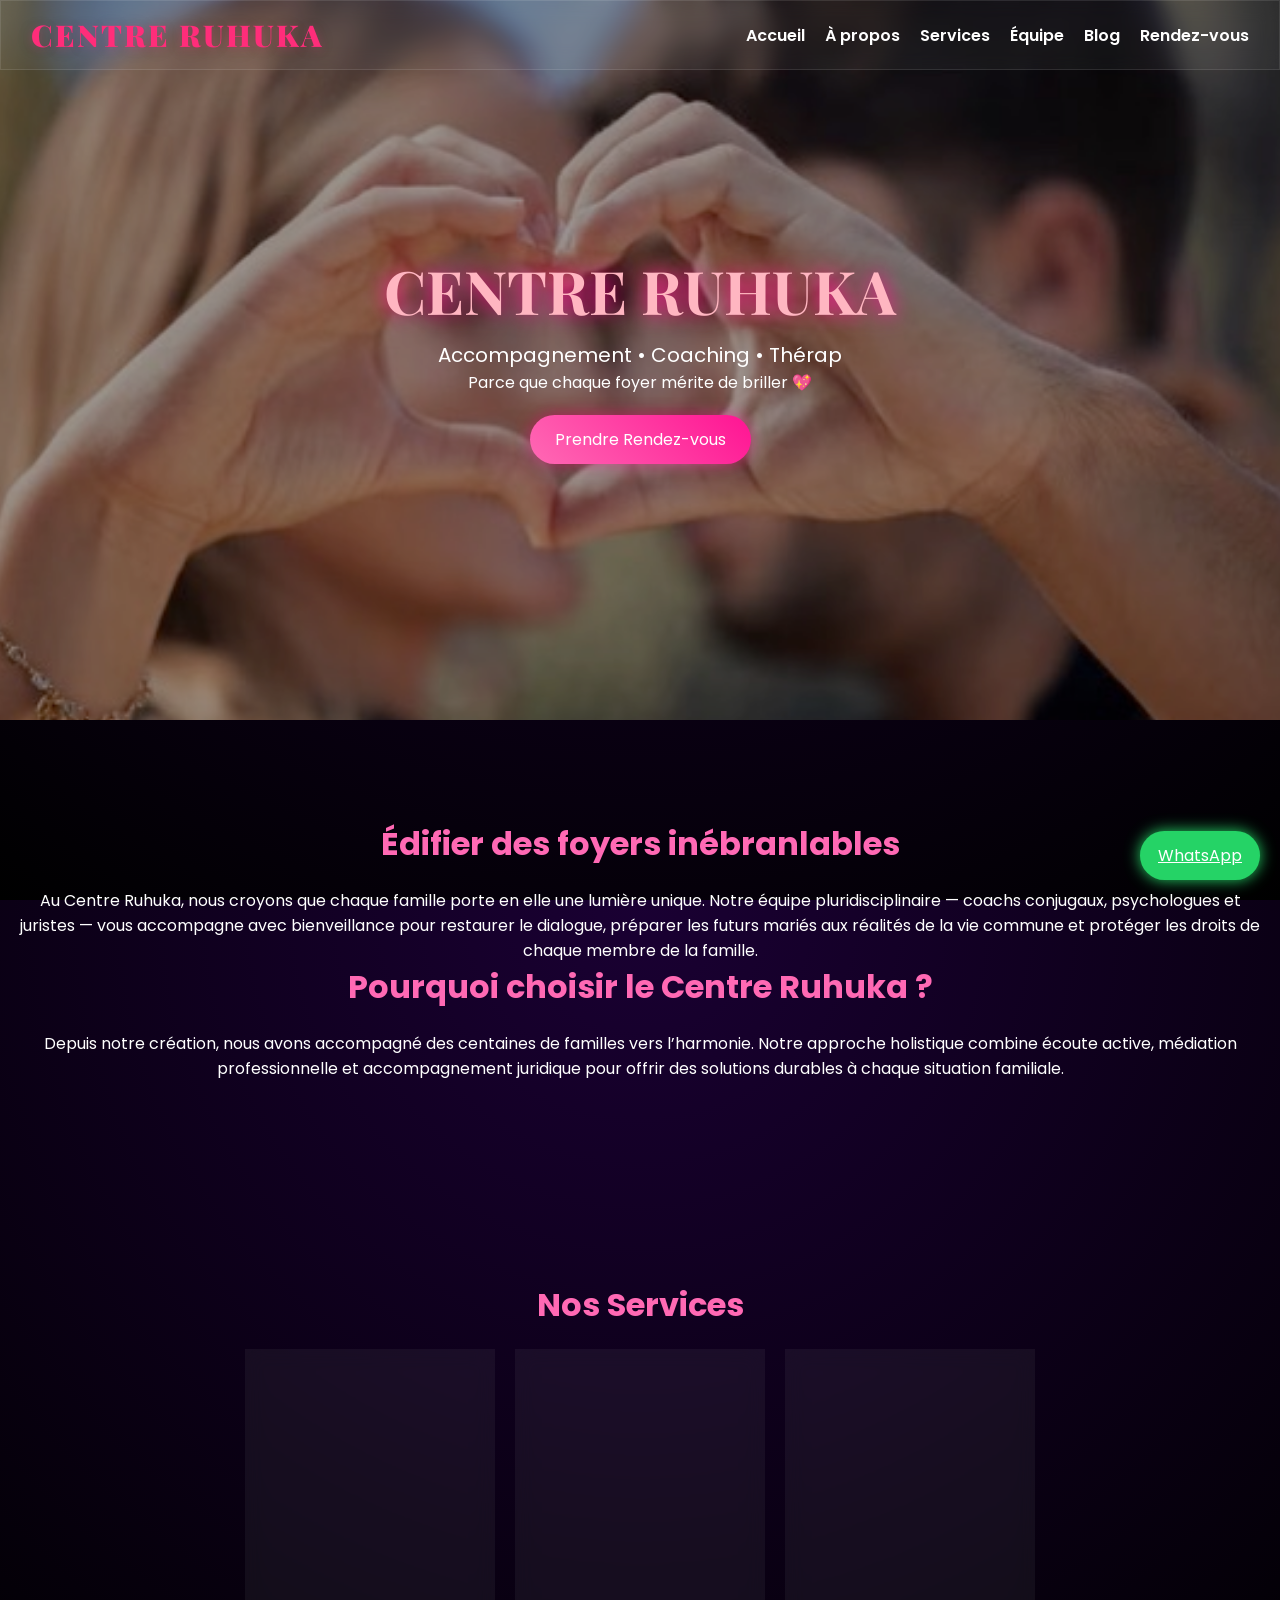
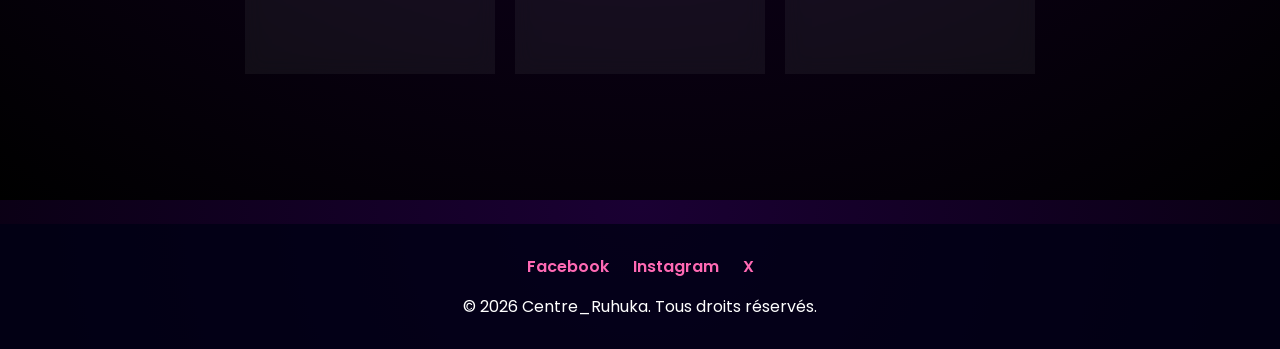
==== commit 1c536103: "fix hamburger menu" ====
--- a/index.html
+++ b/index.html
@@ -7,39 +7,58 @@
 <link rel="stylesheet" href="style.css">
 <link href="https://fonts.googleapis.com/css2?family=Playfair+Display:wght@700&family=Poppins:wght@400;600&display=swap" rel="stylesheet">
 </head>
+<script>
+document.addEventListener("DOMContentLoaded", () => {
+
+  const navToggle = document.querySelector(".menu-toggle");
+  const navMenu = document.querySelector(".navbar nav ul");
+
+  if(navToggle && navMenu){
+    navToggle.addEventListener("click", () => {
+      navMenu.classList.toggle("show-menu");
+    });
+  }
+
+});
+</script>
 
 <body>
+  <script>
+document.addEventListener("DOMContentLoaded", () => {
+  const navToggle = document.querySelector(".menu-toggle");
+  const navMenu = document.querySelector(".navbar nav ul");
+
+  if(navToggle && navMenu){
+    navToggle.addEventListener("click", ()=>{
+      navMenu.classList.toggle("show-menu");
+    });
+  }
+});
+</script>
 <canvas id="particles"></canvas>
 
 <header class="navbar">
 
   <div class="logo">CENTRE RUHUKA</div>
 
-  <!-- 🍔 HAMBURGER -->
+  <!-- HAMBURGER -->
   <div class="hamburger" id="hamburger">
     <span></span>
     <span></span>
     <span></span>
   </div>
 
+  <!-- MENU -->
   <nav id="nav-menu">
     <ul>
-      <li><a href="index.html" data-i18n="nav_home">Accueil</a></li>
-      <li><a href="about.html" data-i18n="nav_about">À propos</a></li>
-      <li><a href="services.html" data-i18n="nav_services">Services</a></li>
-      <li><a href="team.html" data-i18n="nav_team">Équipe</a></li>
-      <li><a href="appointment.html" class="btn-nav" data-i18n="nav_appointment">Rendez-vous</a></li>
-      <li><a href="blog.html" data-i18n="nav_blog">Blog</a></li>
+      <li><a href="index.html">Accueil</a></li>
+      <li><a href="about.html">À propos</a></li>
+      <li><a href="services.html">Services</a></li>
+      <li><a href="team.html">Équipe</a></li>
+      <li><a href="blog.html">Blog</a></li>
+      <li><a href="appointment.html">Rendez-vous</a></li>
     </ul>
   </nav>
-
-  <!-- 🌍 LANGUES (INCHANGÉ) -->
-  <div class="lang-switch">
-    <button onclick="setLang('fr')">FR</button>
-    <button onclick="setLang('en')">EN</button>
-    <button onclick="setLang('sw')">SW</button>
-    <button onclick="setLang('rn')">RN</button>
-  </div>
 
 </header>
 
--- a/style.css
+++ b/style.css
@@ -1292,3 +1292,269 @@
   footer{
     padding:30px 15px;
   }
+}
+/* =========================
+   📱 MOBILE CHROME FIX STABLE
+========================= */
+
+@media (max-width: 768px){
+
+  html, body{
+    overflow-x: hidden !important;
+    width: 100%;
+  }
+
+  body{
+    padding-top: 70px;
+  }
+
+  /* HEADER SAFE */
+  header.navbar{
+    position: fixed;
+    top: 0;
+    left: 0;
+    width: 100%;
+    z-index: 9999;
+  }
+
+  /* NAV MOBILE SAFE */
+  nav{
+    position: fixed;
+    top: 70px;
+    left: 0;
+    width: 100%;
+    height: calc(100vh - 70px);
+    background: rgba(0,0,20,0.98);
+    transform: translateX(100%);
+    transition: 0.3s ease;
+    display: flex;
+    justify-content: center;
+    align-items: center;
+  }
+
+  nav.active{
+    transform: translateX(0);
+  }
+
+  nav ul{
+    display: flex;
+    flex-direction: column;
+    gap: 25px;
+    text-align: center;
+  }
+
+  /* HAMBURGER SAFE */
+  .hamburger{
+    display: flex;
+    z-index: 10000;
+  }
+
+  /* HERO FIX */
+  .hero{
+    min-height: 80vh;
+  }
+
+  .hero-img{
+    object-fit: cover;
+  }
+
+  .hero-text{
+    padding: 20px;
+  }
+
+  .romantic-title{
+    font-size: 28px;
+  }
+
+  /* CARDS SAFE */
+  .service-list,
+  .team-list,
+  .blog-container{
+    flex-direction: column;
+    align-items: center;
+  }
+
+  .service-item,
+  .team-member,
+  .blog-card{
+    width: 95%;
+    max-width: 350px;
+  }
+}/* FORCE MOBILE CLEAN RESET */
+@media (max-width: 768px){
+
+  body{
+    padding-top: 70px !important;
+    overflow-x: hidden !important;
+  }
+
+  header{
+    position: fixed !important;
+    top: 0;
+    left: 0;
+    width: 100%;
+    z-index: 9999;
+  }
+
+  nav{
+    position: fixed !important;
+    top: 70px;
+    left: 0;
+    width: 100%;
+    height: calc(100vh - 70px);
+  }
+}.hamburger{
+  display:none;
+  flex-direction:column;
+  gap:5px;
+  cursor:pointer;
+}
+
+.hamburger span{
+  width:25px;
+  height:3px;
+  background:white;
+}
+
+@media(max-width:768px){
+  .hamburger{
+    display:flex;
+  }
+
+  #nav-menu{
+    position:fixed;
+    top:70px;
+    left:0;
+    width:100%;
+    height:100vh;
+    background:#000;
+    flex-direction:column;
+    display:flex;
+    transform:translateX(100%);
+    transition:0.3s;
+  }
+
+  #nav-menu.active{
+    transform:translateX(0);
+  }
+}/* =================================
+   FINAL MOBILE FIX
+================================= */
+
+.hamburger{
+  display:none;
+  flex-direction:column;
+  gap:5px;
+  cursor:pointer;
+  z-index:99999;
+}
+
+.hamburger span{
+  width:25px;
+  height:3px;
+  background:white;
+}
+
+@media(max-width:768px){
+
+  .hamburger{
+    display:flex;
+  }
+
+  #nav-menu{
+    position:fixed;
+    top:70px;
+    left:0;
+    width:100%;
+    height:calc(100vh - 70px);
+
+    background:#000;
+
+    display:flex;
+    justify-content:center;
+    align-items:center;
+
+    transform:translateX(100%);
+    transition:0.3s ease;
+
+    z-index:9999;
+  }
+
+  #nav-menu.active{
+    transform:translateX(0);
+  }
+
+  #nav-menu ul{
+    display:flex !important;
+    flex-direction:column;
+    gap:25px;
+  }
+
+  #nav-menu ul li a{
+    font-size:22px;
+    color:white;
+  }
+}@media(max-width:768px){
+
+  #nav-menu ul{
+    display:flex !important;
+    flex-direction:column;
+  }
+
+}/* FINAL MOBILE MENU */
+
+.hamburger{
+  display:none;
+  flex-direction:column;
+  gap:5px;
+  cursor:pointer;
+}
+
+.hamburger span{
+  width:28px;
+  height:3px;
+  background:white;
+}
+
+@media(max-width:768px){
+
+  .hamburger{
+    display:flex;
+  }
+
+  #nav-menu{
+    position:fixed;
+    top:70px;
+    left:0;
+    width:100%;
+    height:100vh;
+    background:#120021;
+
+    display:flex;
+    justify-content:center;
+    align-items:center;
+
+    transform:translateX(100%);
+    transition:0.3s ease;
+
+    z-index:9999;
+  }
+
+  #nav-menu.active{
+    transform:translateX(0);
+  }
+
+  #nav-menu ul{
+    display:flex !important;
+    flex-direction:column;
+    gap:25px;
+    list-style:none;
+  }
+
+  #nav-menu a{
+    color:white;
+    font-size:22px;
+    text-decoration:none;
+  }
+
+}
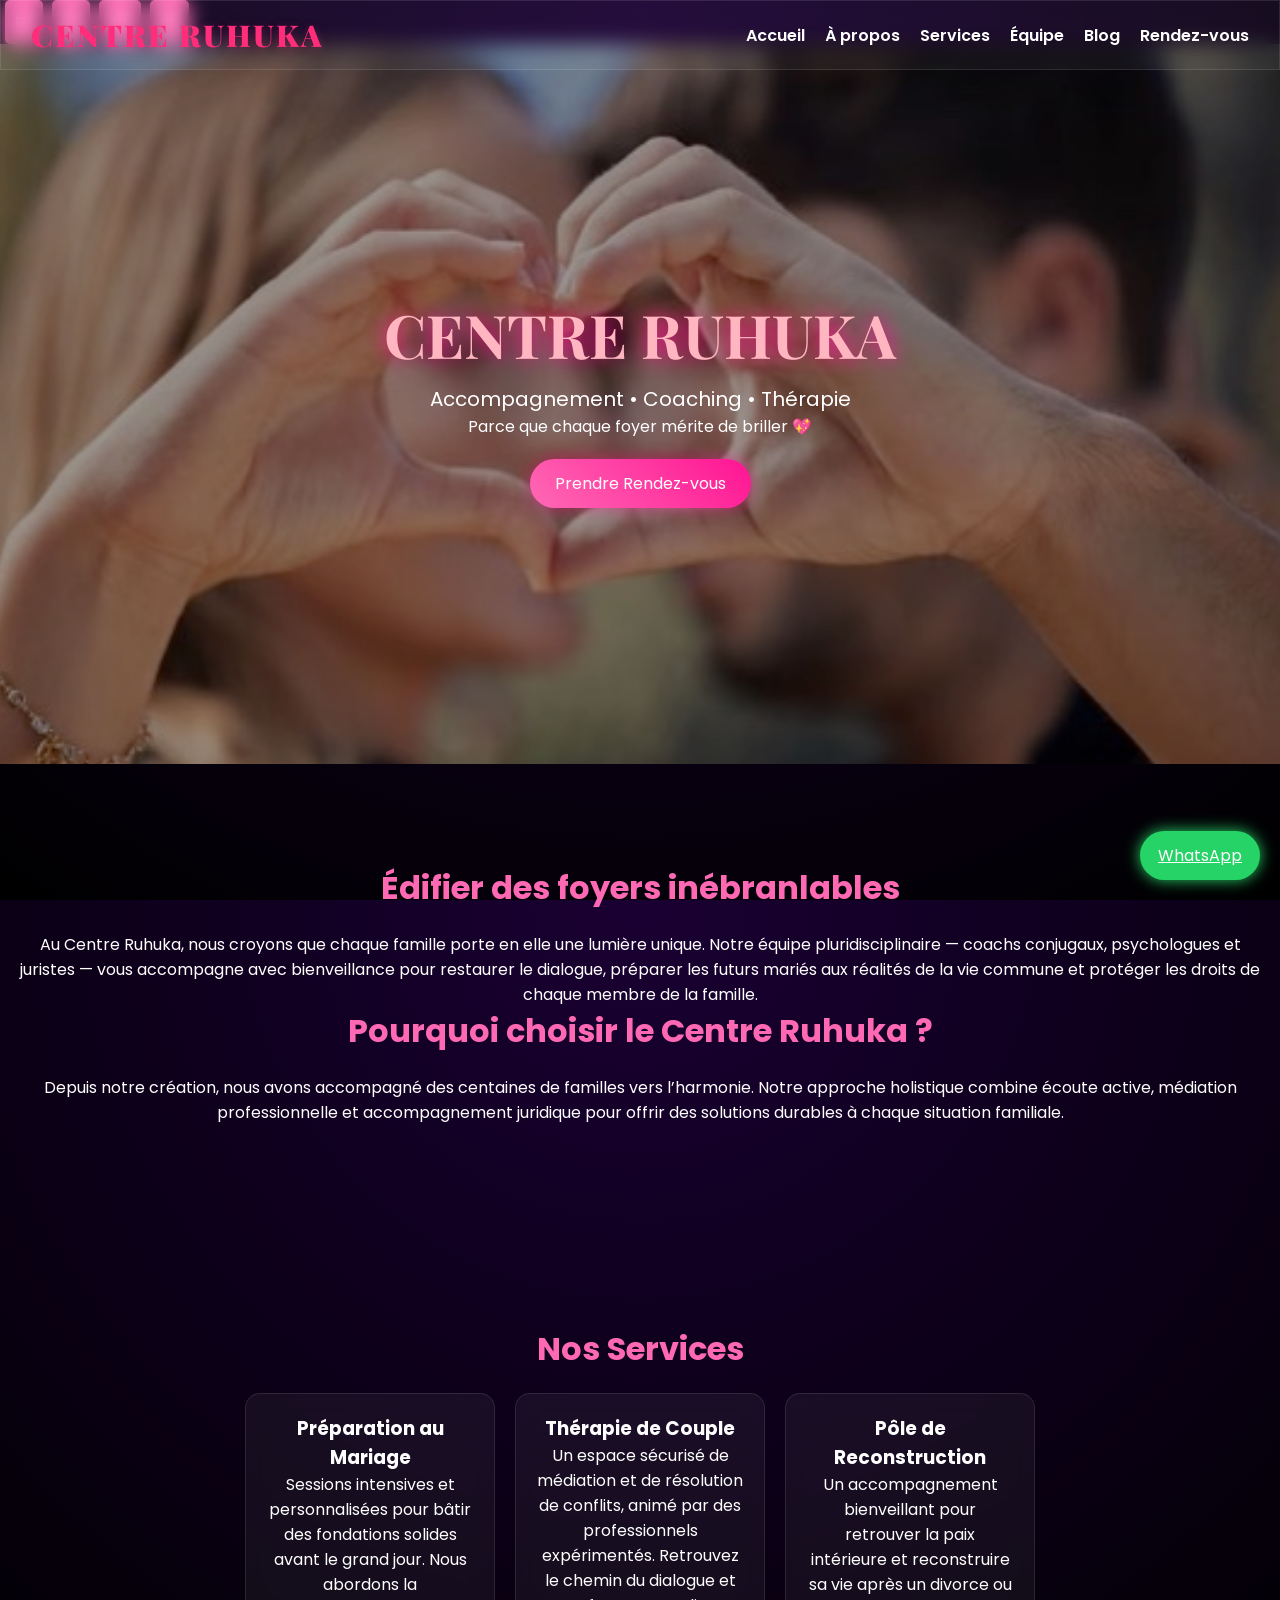
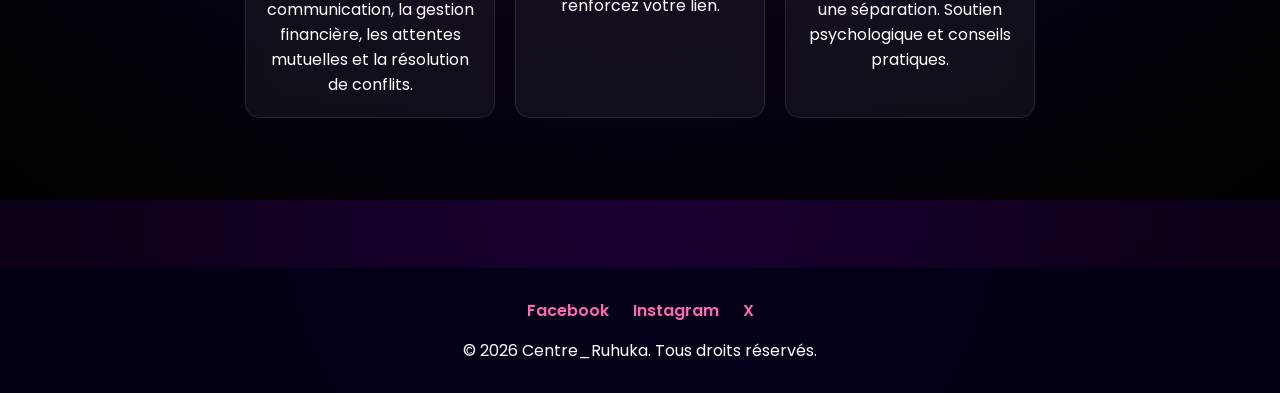
==== commit 4e97b66a: "Fix mobile hamburger menu and language menu" ====
--- a/index.html
+++ b/index.html
@@ -8,34 +8,15 @@
 <link href="https://fonts.googleapis.com/css2?family=Playfair+Display:wght@700&family=Poppins:wght@400;600&display=swap" rel="stylesheet">
 </head>
 <script>
-document.addEventListener("DOMContentLoaded", () => {
-
-  const navToggle = document.querySelector(".menu-toggle");
-  const navMenu = document.querySelector(".navbar nav ul");
-
-  if(navToggle && navMenu){
-    navToggle.addEventListener("click", () => {
-      navMenu.classList.toggle("show-menu");
-    });
-  }
-
-});
-</script>
-
-<body>
-  <script>
-document.addEventListener("DOMContentLoaded", () => {
-  const navToggle = document.querySelector(".menu-toggle");
-  const navMenu = document.querySelector(".navbar nav ul");
-
-  if(navToggle && navMenu){
-    navToggle.addEventListener("click", ()=>{
-      navMenu.classList.toggle("show-menu");
-    });
-  }
-});
+  
 </script>
 <canvas id="particles"></canvas>
+<div class="lang-switch">
+  <button onclick="setLang('fr')">FR</button>
+  <button onclick="setLang('en')">EN</button>
+  <button onclick="setLang('sw')">SW</button>
+  <button onclick="setLang('rn')">RN</button>
+</div>
 
 <header class="navbar">
 
--- a/style.css
+++ b/style.css
@@ -1557,4 +1557,77 @@
     text-decoration:none;
   }
 
+}/* =================================
+   FINAL WORKING MOBILE MENU
+================================= */
+
+@media(max-width:768px){
+
+  .hamburger{
+    display:flex;
+    flex-direction:column;
+    gap:5px;
+    cursor:pointer;
+    z-index:10001;
+  }
+
+  .hamburger span{
+    width:28px;
+    height:3px;
+    background:white;
+    border-radius:10px;
+  }
+
+  #nav-menu{
+    position:fixed;
+    top:70px;
+    left:0;
+
+    width:100%;
+    height:calc(100vh - 70px);
+
+    background:rgba(0,0,20,0.98);
+
+    display:flex;
+    justify-content:center;
+    align-items:center;
+
+    transform:translateX(100%);
+    transition:0.3s ease;
+
+    z-index:10000;
+  }
+
+  #nav-menu.active{
+    transform:translateX(0);
+  }
+
+  #nav-menu ul{
+    display:flex !important;
+    flex-direction:column;
+    gap:25px;
+    list-style:none;
+    padding:0;
+  }
+
+  #nav-menu a{
+    color:white;
+    font-size:22px;
+    text-decoration:none;
+  }
+
+  /* animation X */
+
+  .hamburger.active span:nth-child(1){
+    transform:rotate(45deg) translate(5px,5px);
+  }
+
+  .hamburger.active span:nth-child(2){
+    opacity:0;
+  }
+
+  .hamburger.active span:nth-child(3){
+    transform:rotate(-45deg) translate(7px,-6px);
+  }
+
 }
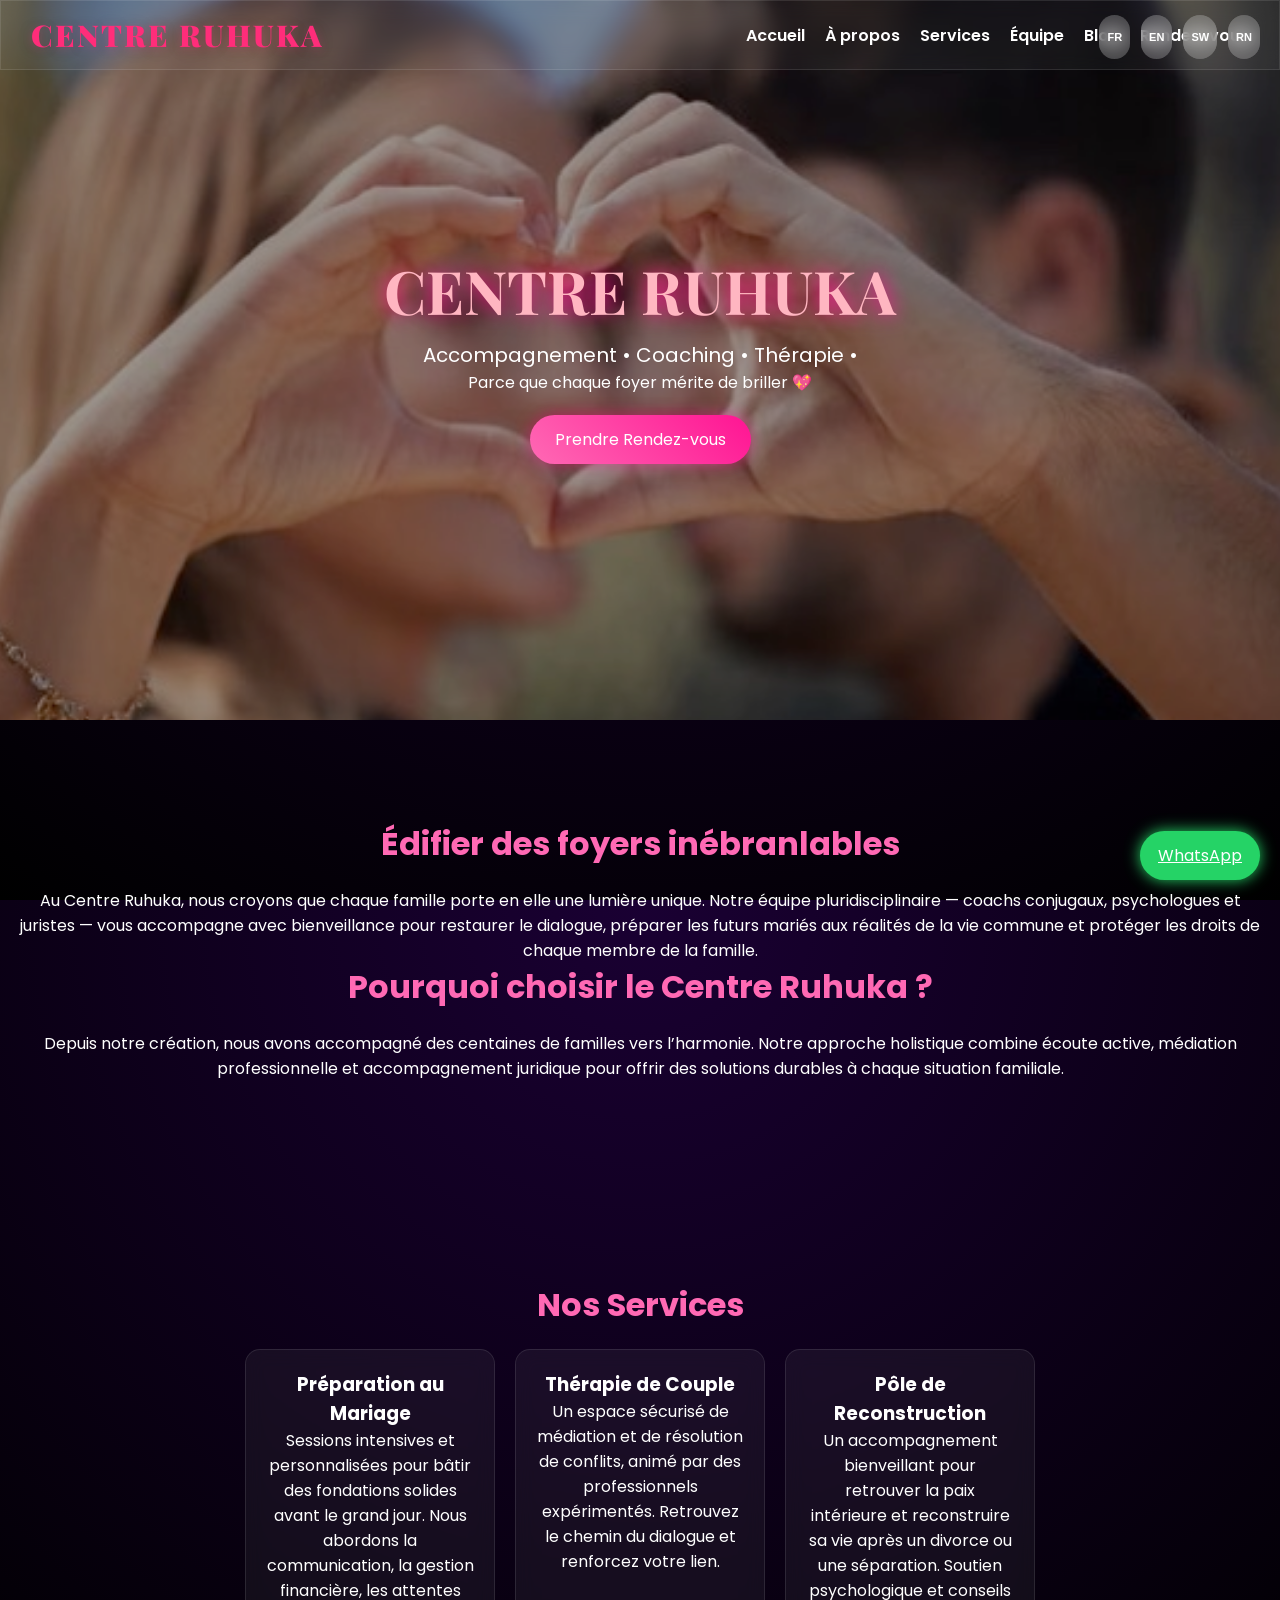
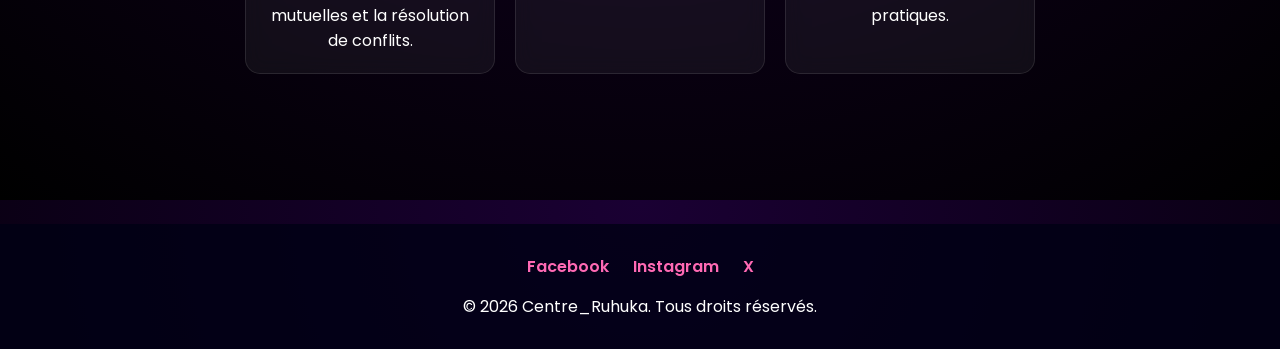
==== commit e080ceed: "Fixed professional language switch position" ====
--- a/index.html
+++ b/index.html
@@ -11,6 +11,12 @@
   
 </script>
 <canvas id="particles"></canvas>
+<div class="lang-switch">
+  <button onclick="setLang('fr')">FR</button>
+  <button onclick="setLang('en')">EN</button>
+  <button onclick="setLang('sw')">SW</button>
+  <button onclick="setLang('rn')">RN</button>
+</div>
 <div class="lang-switch">
   <button onclick="setLang('fr')">FR</button>
   <button onclick="setLang('en')">EN</button>
--- a/style.css
+++ b/style.css
@@ -1630,4 +1630,58 @@
     transform:rotate(-45deg) translate(7px,-6px);
   }
 
+}/* =========================
+   🌍 LANGUAGE SWITCH PRO
+========================= */
+
+.lang-switch{
+  position:absolute;
+  top:15px;
+  right:20px;
+
+  display:flex;
+  gap:6px;
+
+  z-index:99999;
+}
+
+.lang-switch button{
+
+  padding:4px 8px;
+
+  font-size:11px;
+  font-weight:600;
+
+  border:none;
+  border-radius:20px;
+
+  cursor:pointer;
+
+  background:rgba(255,255,255,0.12);
+
+  color:white;
+
+  backdrop-filter:blur(8px);
+
+  transition:0.3s ease;
+}
+
+.lang-switch button:hover{
+  background:#ff1493;
+  transform:translateY(-2px);
+}
+
+/* MOBILE */
+@media(max-width:768px){
+
+  .lang-switch{
+    top:12px;
+    right:60px; /* laisse espace hamburger */
+  }
+
+  .lang-switch button{
+    font-size:10px;
+    padding:3px 7px;
+  }
+
 }
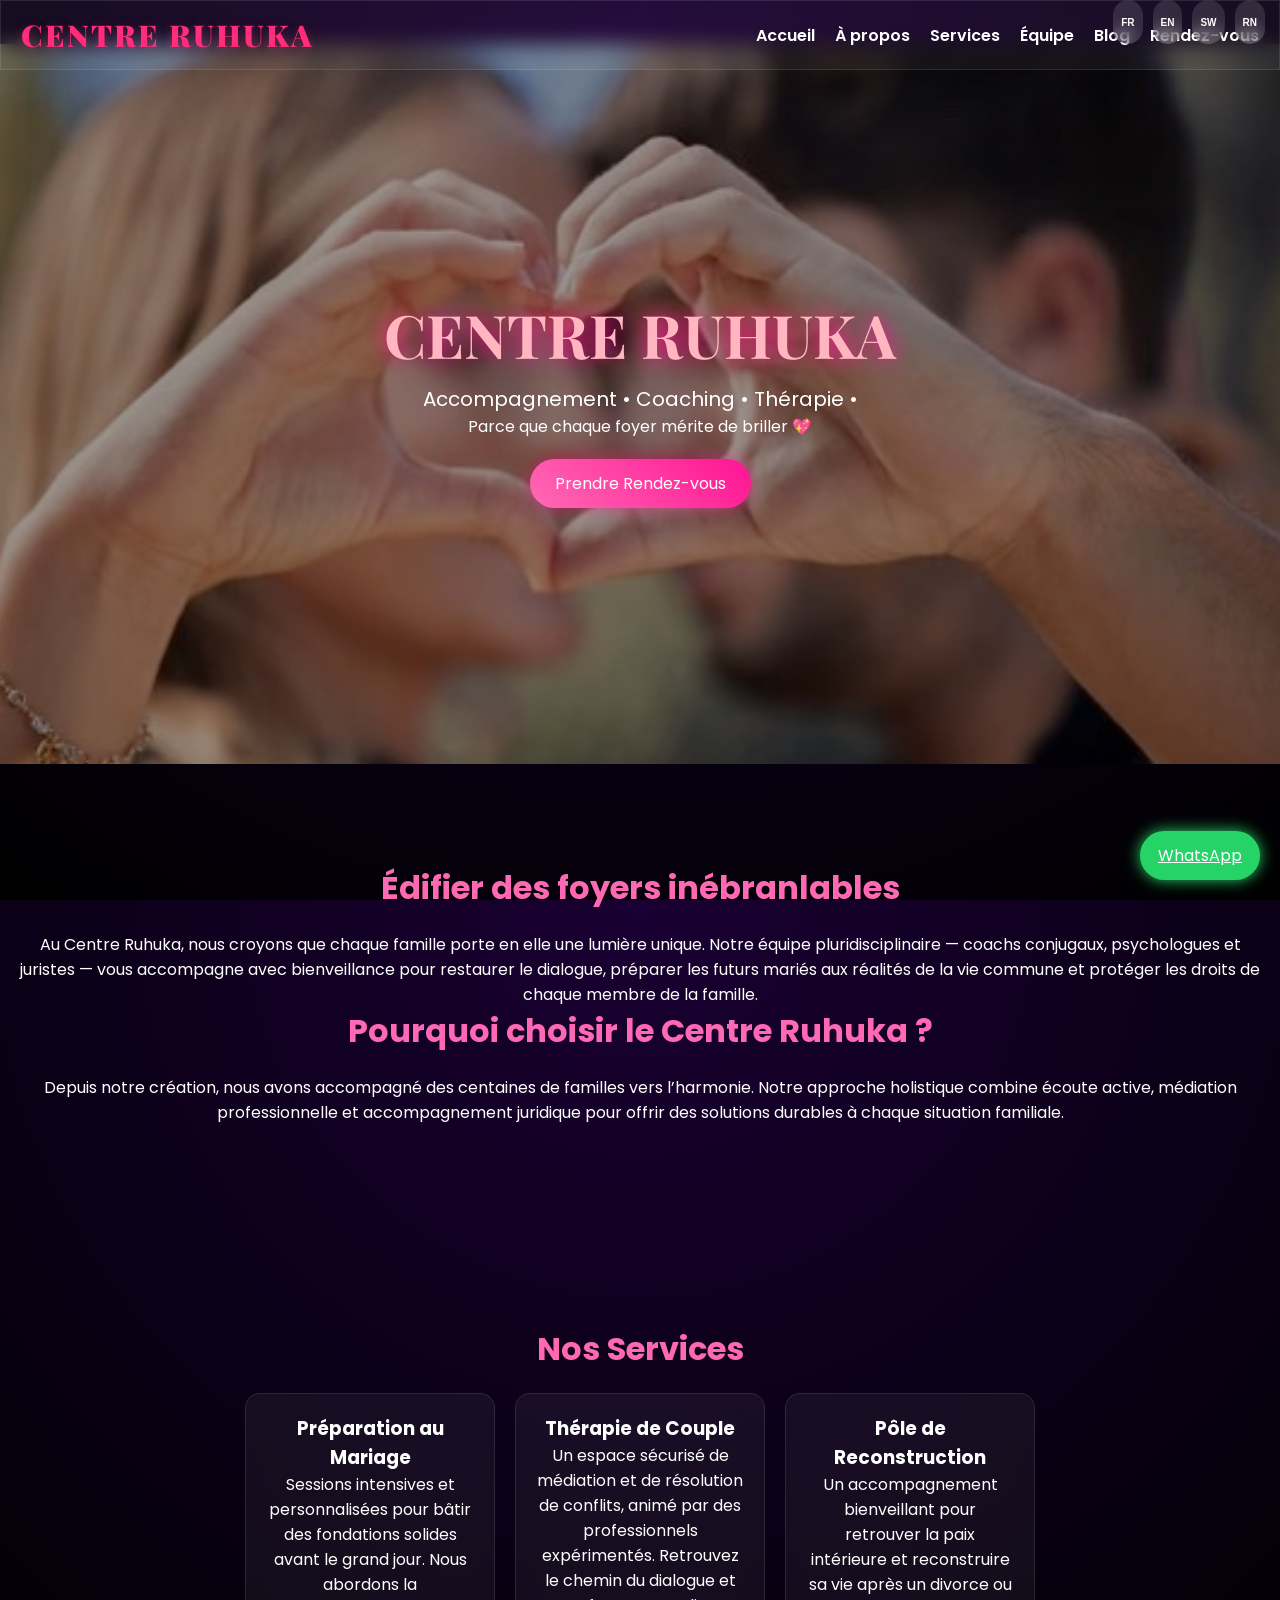
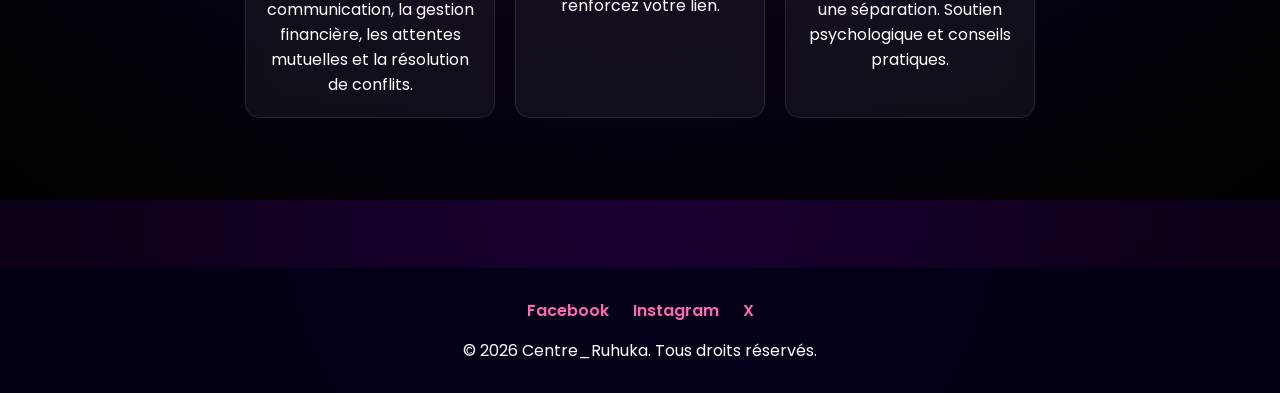
==== commit bf2bf28e: "Cleaned duplicate language buttons and unified header" ====
--- a/index.html
+++ b/index.html
@@ -11,12 +11,6 @@
   
 </script>
 <canvas id="particles"></canvas>
-<div class="lang-switch">
-  <button onclick="setLang('fr')">FR</button>
-  <button onclick="setLang('en')">EN</button>
-  <button onclick="setLang('sw')">SW</button>
-  <button onclick="setLang('rn')">RN</button>
-</div>
 <div class="lang-switch">
   <button onclick="setLang('fr')">FR</button>
   <button onclick="setLang('en')">EN</button>
--- a/style.css
+++ b/style.css
@@ -1635,9 +1635,6 @@
 ========================= */
 
 .lang-switch{
-  position:absolute;
-  top:15px;
-  right:20px;
 
   display:flex;
   gap:6px;
@@ -1684,4 +1681,123 @@
     padding:3px 7px;
   }
 
+}/* =========================
+   🌍 FINAL HEADER FIX PRO
+========================= */
+
+.navbar{
+  position:fixed;
+  top:0;
+  left:0;
+  width:100%;
+
+  display:flex;
+  align-items:center;
+  justify-content:space-between;
+
+  padding:15px 20px;
+
+  z-index:9999;
+}
+
+/* LOGO */
+.logo{
+  z-index:10001;
+}
+
+/* LANG SWITCH */
+.lang-switch{
+  display:flex;
+  gap:5px;
+
+  margin-left:auto;
+  margin-right:15px;
+
+  z-index:10001;
+}
+
+.lang-switch button{
+  padding:4px 8px;
+
+  font-size:10px;
+  font-weight:600;
+
+  border:none;
+  border-radius:20px;
+
+  background:rgba(255,255,255,0.12);
+
+  color:white;
+
+  cursor:pointer;
+
+  transition:0.3s ease;
+}
+
+.lang-switch button:hover{
+  background:#ff1493;
+}
+
+/* HAMBURGER */
+.hamburger{
+  display:none;
+  flex-direction:column;
+  gap:5px;
+
+  cursor:pointer;
+
+  z-index:10002;
+}
+
+.hamburger span{
+  width:26px;
+  height:3px;
+
+  background:white;
+  border-radius:10px;
+}
+
+/* MOBILE */
+@media(max-width:768px){
+
+  .hamburger{
+    display:flex;
+  }
+
+  #nav-menu{
+    position:fixed;
+    top:70px;
+    left:0;
+
+    width:100%;
+    height:calc(100vh - 70px);
+
+    background:#120021;
+
+    display:flex;
+    justify-content:center;
+    align-items:center;
+
+    transform:translateX(100%);
+    transition:0.3s ease;
+
+    z-index:9998;
+  }
+
+  #nav-menu.active{
+    transform:translateX(0);
+  }
+
+  #nav-menu ul{
+    display:flex !important;
+    flex-direction:column;
+    gap:25px;
+  }
+
+  #nav-menu a{
+    color:white;
+    font-size:22px;
+    text-decoration:none;
+  }
+
 }
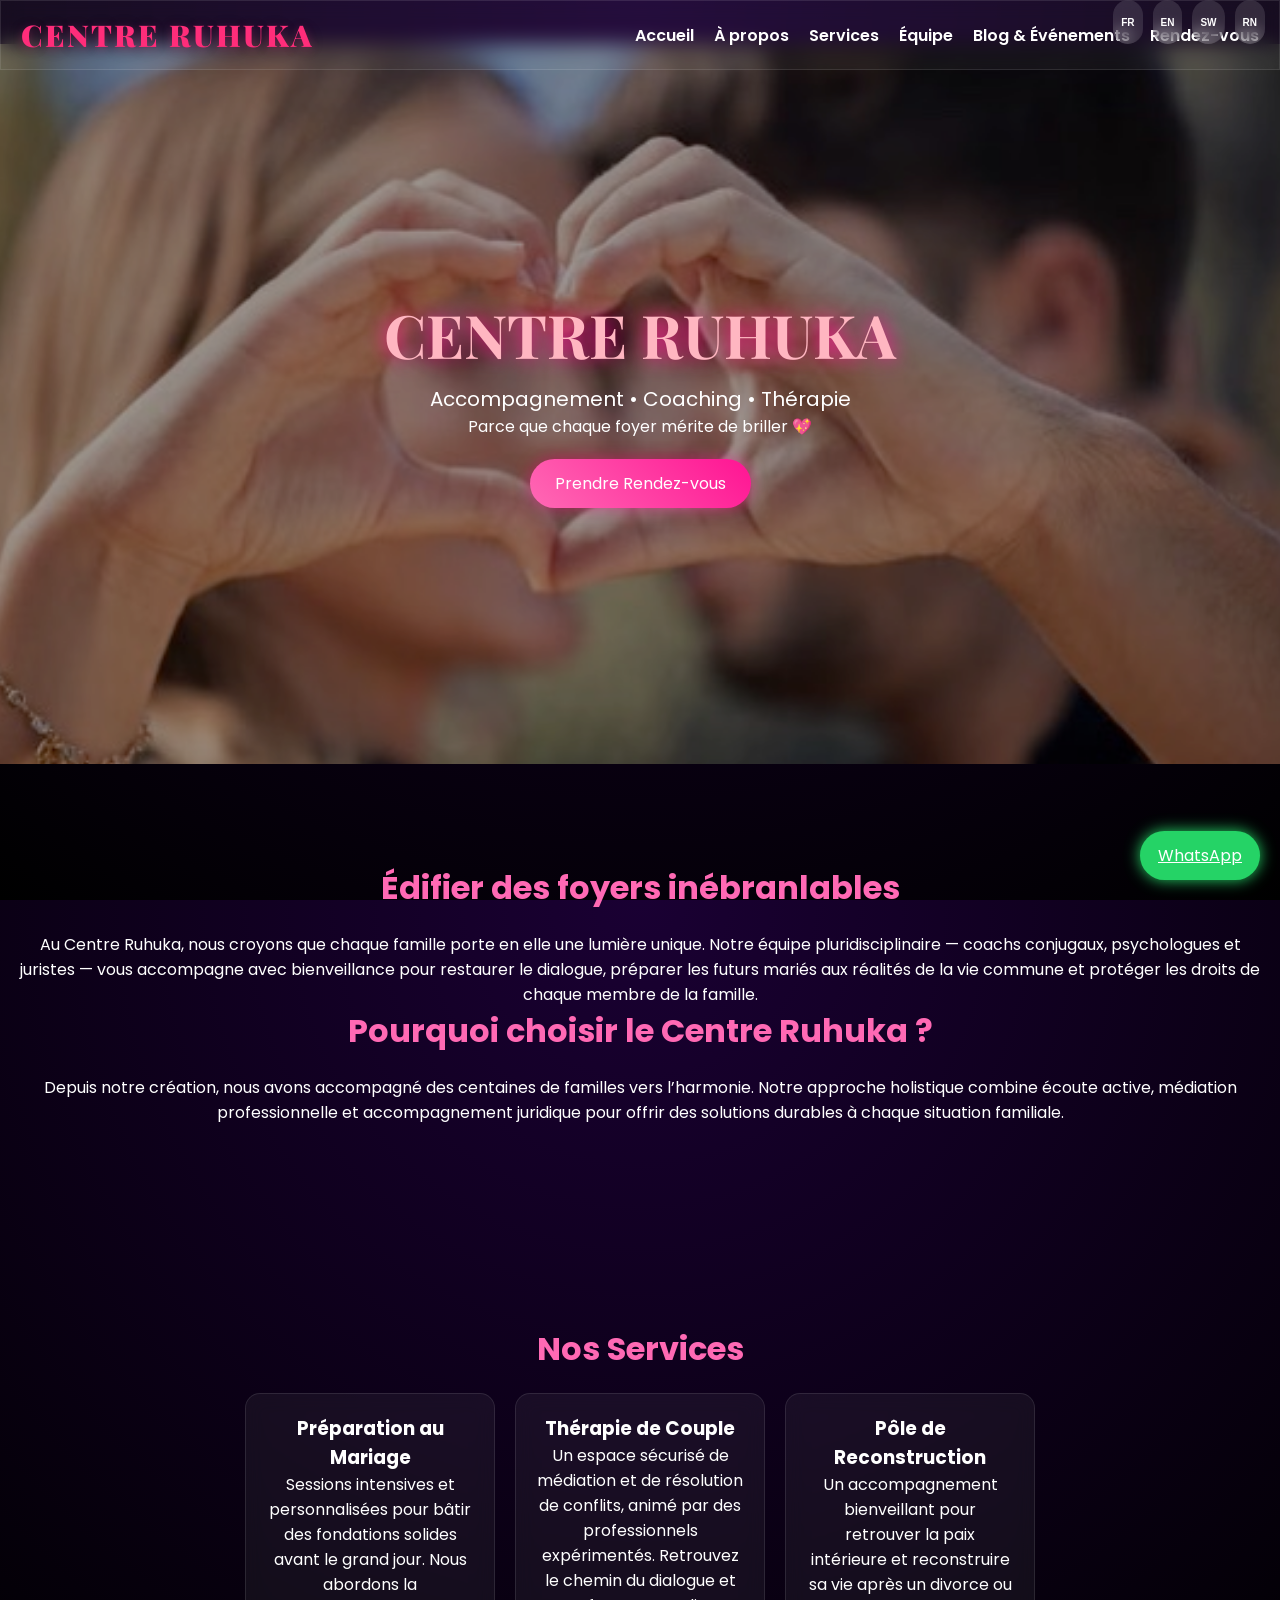
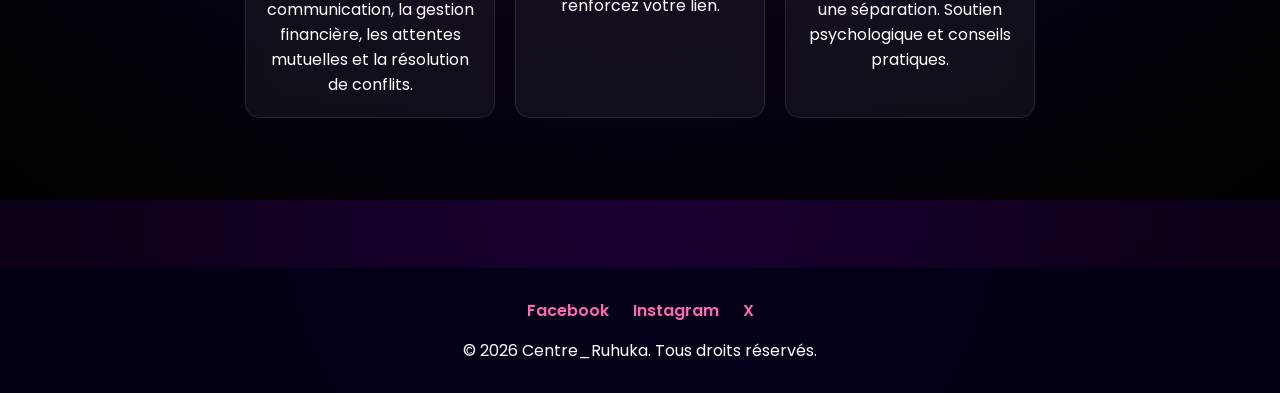
==== commit bf96e3d4: "Fixed multilingual mobile menu on all pages" ====
--- a/index.html
+++ b/index.html
@@ -32,12 +32,12 @@
   <!-- MENU -->
   <nav id="nav-menu">
     <ul>
-      <li><a href="index.html">Accueil</a></li>
-      <li><a href="about.html">À propos</a></li>
-      <li><a href="services.html">Services</a></li>
-      <li><a href="team.html">Équipe</a></li>
-      <li><a href="blog.html">Blog</a></li>
-      <li><a href="appointment.html">Rendez-vous</a></li>
+      <li><a data-i18n="nav_home" href="index.html">Accueil</a></li>
+      <li><a data-i18n="nav_about" href="about.html">À propos</a></li>
+      <li><a data-i18n="nav_services" href="services.html">Services</a></li>
+      <li><a data-i18n="nav_team" href="team.html">Équipe</a></li>
+      <li><a data-i18n="nav_blog" href="blog.html">Blog</a></li>
+      <li><a data-i18n="nav_appointment" href="appointment.html">Rendez-vous</a></li>
     </ul>
   </nav>
 
